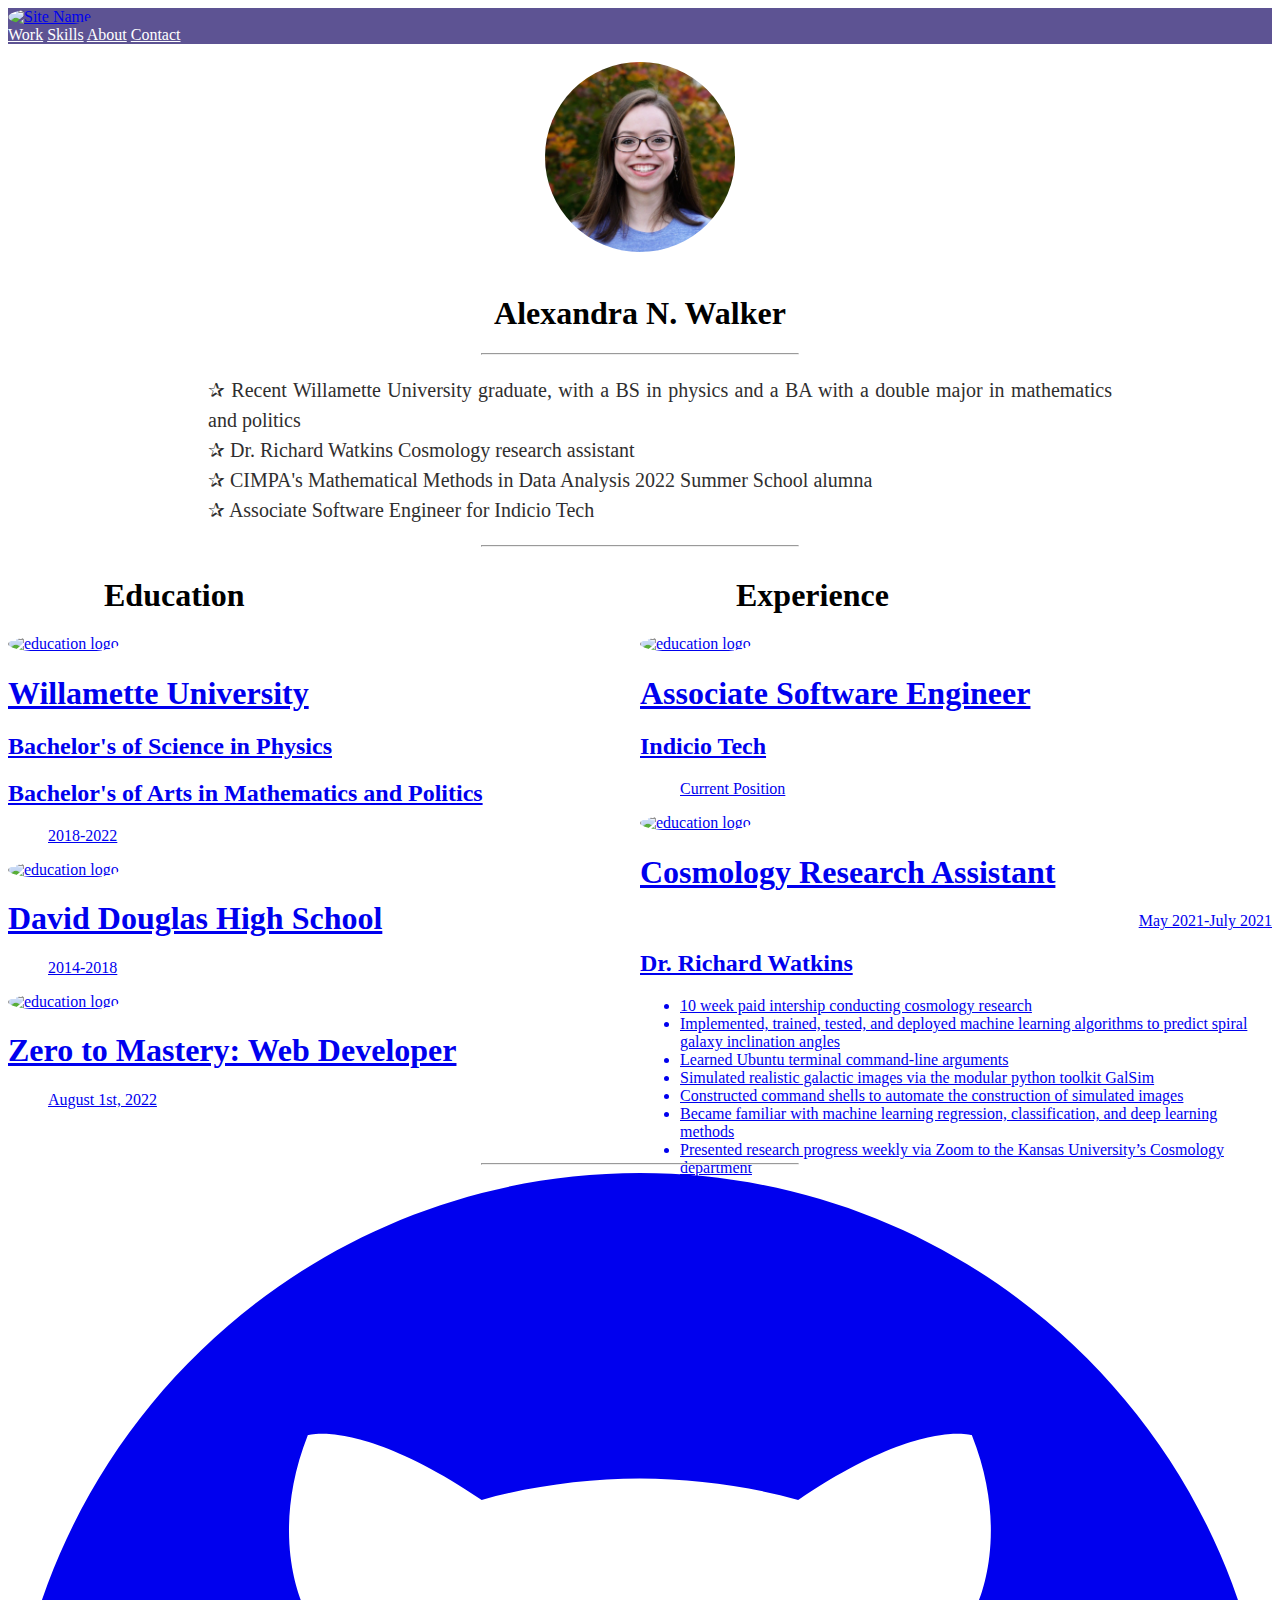
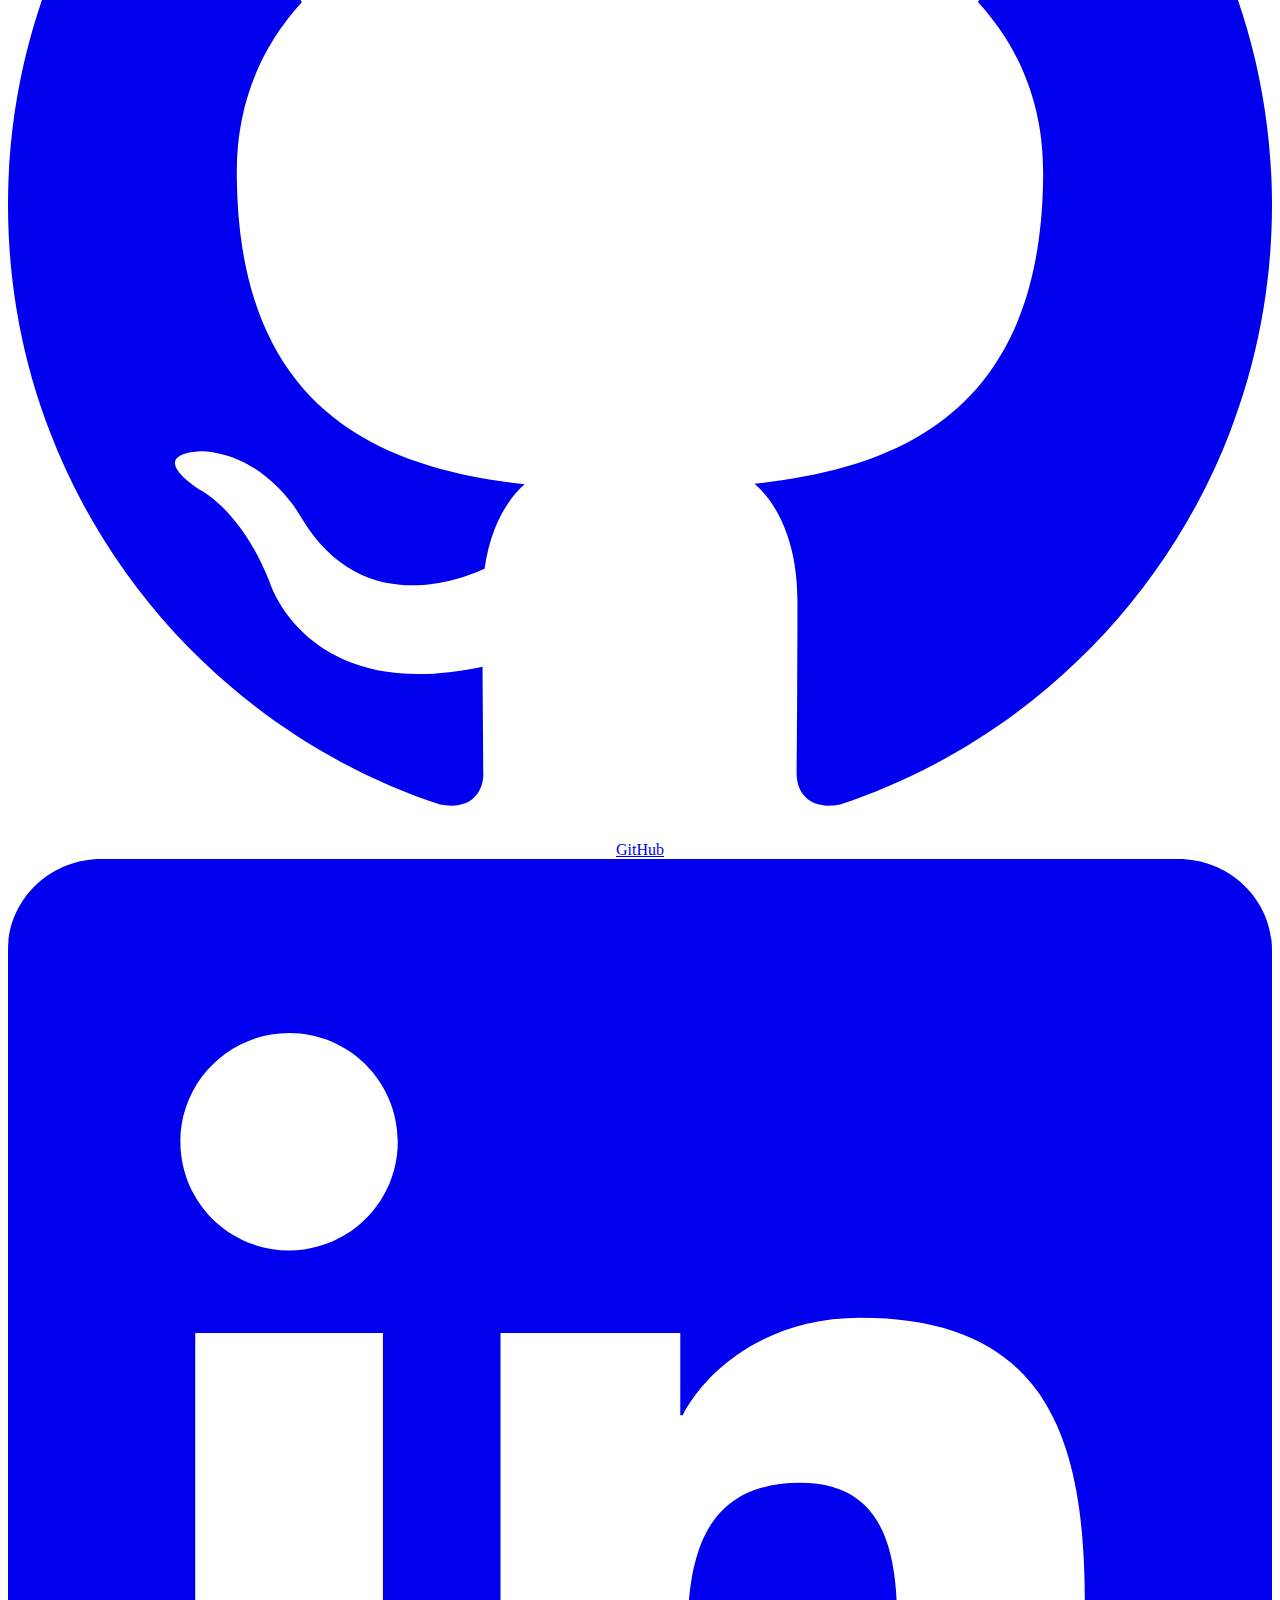
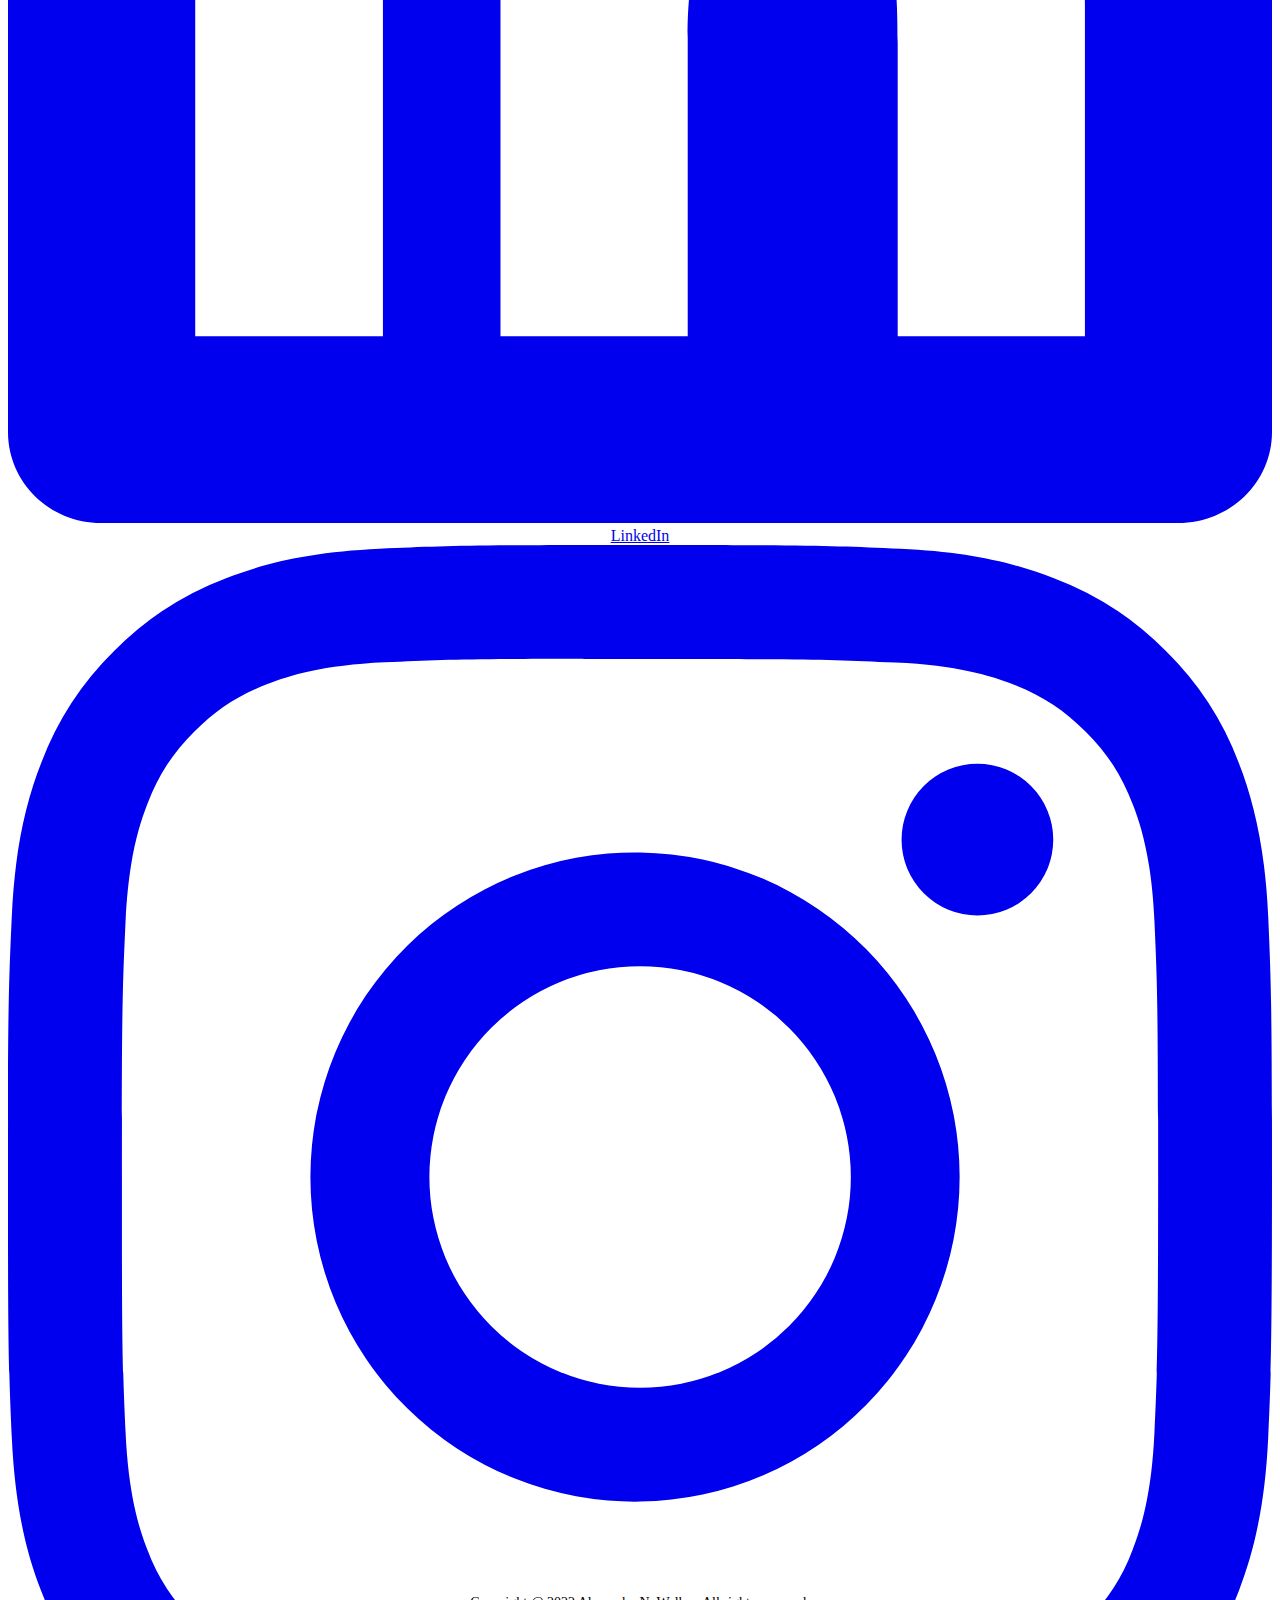
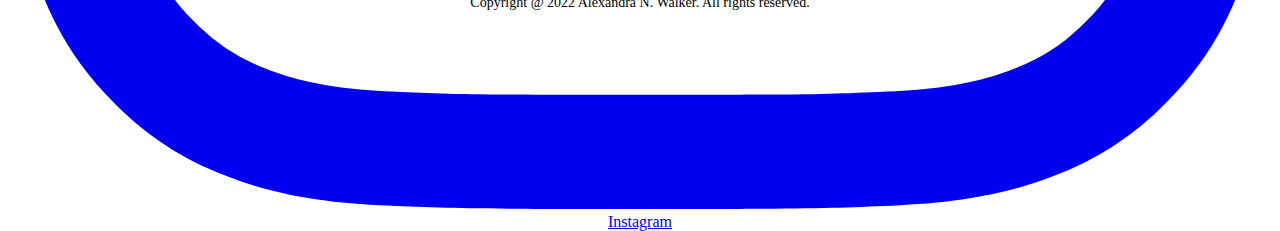
==== About.html @ acce7b4e "Add files via upload" ====
<!DOCTYPE html>
<html>
	<head>
		<meta charset="utf-8">
		<meta name="viewport" content="width=device-width,initial-scale=1,shrink-to-fit=no"><meta name="theme-color" content="#000000">
		<link rel="manifest" href="/manifest.json">
		<link rel="shortcut icon" href="https://toppng.com/uploads/preview/rebels-r2-d2-and-c-3po-render-star-wars-clone-wars-r2d2-c3po-115635023011iyy5zlnnj.png">
		<link rel="stylesheet" href="https://unpkg.com/tachyons/css/tachyons.min.css">
		<link rel="stylesheet" href="https://cdnjs.cloudflare.com/ajax/libs/animate.css/3.5.2/animate.min.css">
		<link rel="stylesheet" href="https://fonts.googleapis.com/css?family=Roboto:300,400,500">
		<title>Alexandra N. Walker</title>
		<link href="/static/css/main.a71cbd17.css" rel="stylesheet">
		<link rel="stylesheet" href="style.css">
	</head>

	<body>
		<noscript>
			You need to enable JavaScript to run this app.
		</noscript>


		<div id="root">
			<div class="App">

				<div class="NavElements">
					<nav class="db dt-l w-100 border-box pa3 ph5-l myNav" style="background: rgb(93,83,147);">
						<a href="index.html">
							<img src="https://toppng.com/uploads/preview/rebels-r2-d2-and-c-3po-render-star-wars-clone-wars-r2d2-c3po-115635023011iyy5zlnnj.png" class="dib w2 h2 br-100" alt="Site Name"></a>
						<div class="db dtc-l v-mid w-100 w-75-l tc tr-l">
							<!-- <a id="Name" class="link dim  f6 f5-l dib mr3 mr4-l" style="color: rgb(255,255,255);" text-align: "left";>
							Alexandra N. Walker</a> -->
							<a href="Work.html" id="Work" class="link dim  f6 f5-l dib mr3 mr4-l" style="color: rgb(255, 255, 255);" font-weight=700>Work</a>
							<a href="Skills.html" class="link dim  f6 f5-l dib mr3 mr4-l" href="/About" style="color: rgb(255, 255, 255);">Skills</a>
							<a href="About.html" class="link dim  f6 f5-l dib mr3 mr4-l" href="/About" style="color: rgb(255, 255, 255);">About</a>
							<a href="Contact.html" id="projects" class="link dim  f6 f5-l dib mr3 mr4-l" title="Projects" href="/project" style="color: rgb(255, 255, 255);">Contact</a>
						</div>
					</nav>
					<br>
						<center>
						<img src="Alex.jpeg" alt="Avatar" >
						<br>
						<br>
						<h1> Alexandra N. Walker </h1>
						</center>
						<hr style="width:25%"> 
						<div class="Spacing" padding-right=10em; padding-left=10em;>
							<ul name="Attributes">
								<p class="font_7" style="font-size:20px; line-height:1.5em; text-align:justify;">
									<span style="font-size:20px;">
										<span style="font-family:wfont_6d5296_ce74e801dfee4d1780e26828033a8931,wf_ce74e801dfee4d1780e268280,orig_sharp_grotesk_medium_20_regular;">
											<span style="letter-spacing:normal;">
												<span style="color:#2F2E2E;">
    												✰ Recent Willamette University graduate, with a BS in physics and a BA with a double major in mathematics and politics &nbsp; 
    												</svg> <br>
												</span>
												<span style="color:#2F2E2E;">
    												✰ Dr. Richard Watkins Cosmology research assistant
    												 &nbsp; 
    												</svg> <br>
												</span>
												<span style="color:#2F2E2E;">
    												✰ CIMPA's Mathematical Methods in Data Analysis 2022 Summer School alumna &nbsp; 
    												</svg> <br>
												</span>
												<span style="color:#2F2E2E;">
    												✰  Associate Software Engineer for Indicio Tech &nbsp; 
    												</svg> <br>
												</span>
											</span>
										</span>
									</span>
								</p>


							</ul>
						</div>
					</div>
				</div>
			</div>


						<!-- <h5> This summer I had the privilege of attending CIMPA's Mathematical Methods in Data Analysis, in Tirana, Albania. This summer school truly revolutionzed me in several areas, including, but not limited:
							<ul>
							<li> Algebraic statistics </li>
							<li> Algebraic geometry </li>
							<li> Inverse problems (related to scattering) </li>
							<li> MatLab </li>
							<li> Julia </li>
						and, upon my own volition,
							<li> HTML </li>
							<li> CSS </li> 
							</ul>
						</h5> -->



						<!-- EXPERIENCE AND EDUCATION DUAL COLUMNS
 -->
 						<hr style="width:25%"> 
 
 						<div class="row">
 							<div class="column">
 								<h1 style="position: relative; left: 3em;">Education</h1>
		 						<div class="eduBlip" style="width: 100%; height: 200px;">
		 							<main class="mw6 center ">
		 								<div class="animated flipInX" style="animation-delay: 0ms; pointer-events: all;">

		 									<article>
		 										<a class="link dt w-100 bb b--black-10 pb2 mt2 dim blue" href="#0">
		 											<div class="dtc w3">
		 												<img src="https://encrypted-tbn0.gstatic.com/images?q=tbn:ANd9GcQE2TzGNqgAWATirXEzQCz6IW-RXdpQ98sBZ2C95DfEUr0LUghOmA" class="db w-100" alt="education logo">
		 											</div>
		 											<div class="dtc v-top pl2">
		 												<h1 class="f6 f5-ns fw6 lh-title black mv0">Willamette University</h1> 
		 												<h2 class="f6 fw4 mt2 mb0 black-60">Bachelor's of Science in Physics</h2>
		 												<h2 class="f6 fw4 mt2 mb0 black-60">Bachelor's of Arts in Mathematics and Politics</h2>
		 												<dl class="mt2 f6"><dt class="clip"></dt>
		 													<dd class="ml0">2018-2022</dd> 
		 												</dl>
		 											</div>
		 										</a>
		 									</article>
		 								</div>
		 							</main>
		 							<main class="mw6 center ">
		 								<div class="animated flipInX" style="animation-delay: 0ms; pointer-events: all;">
		 									<article>
		 										<a class="link dt w-100 bb b--black-10 pb2 mt2 dim blue" href="#0">
		 											<div class="dtc w3">
		 												<img src="https://encrypted-tbn0.gstatic.com/images?q=tbn:ANd9GcQE2TzGNqgAWATirXEzQCz6IW-RXdpQ98sBZ2C95DfEUr0LUghOmA" class="db w-100" alt="education logo">
		 											</div>
		 											<div class="dtc v-top pl2">
		 												<h1 class="f6 f5-ns fw6 lh-title black mv0">David Douglas High School</h1>
		 												<dl class="mt2 f6"><dd class="ml0">2014-2018</dd></dl>
		 											</div>
		 										</a>
		 									</article>
		 								</div>
		 							</main>
		 							<main class="mw6 center ">
		 								<div class="animated flipInX" style="animation-delay: 0ms; pointer-events: all;">
		 									<article>
		 										<a class="link dt w-100 bb b--black-10 pb2 mt2 dim blue" href="#0">
		 											<div class="dtc w3">
		 												<img src="https://cdn1.iconfinder.com/data/icons/hawcons/32/698653-icon-137-document-certificate-128.png" class="db w-100" alt="education logo">
		 											</div>
		 											<div class="dtc v-top pl2">
		 												<h1 class="f6 f5-ns fw6 lh-title black mv0">Zero to Mastery: Web Developer</h1>
		 												<dl class="mt2 f6"><dd class="ml0">August 1st, 2022</dd></dl>
		 											</div>
		 										</a>
		 									</article>
		 								</div>
		 							</main>
		 							



		 					</div>
		 					</div>

		 					<!--  -->

		 					<div class="column" >
		 						<h1 style="position: relative; left: 3em;">Experience</h1>
		 						<div class="eduBlip" style="width: 100%; height: 200px;">
		 							<main class="mw6 center ">
		 								<div class="animated flipInX" style="animation-delay: 0ms; pointer-events: all;">
		 									<article>
		 										<a class="link dt w-100 bb b--black-10 pb2 mt2 dim blue" href="#0">
		 											<div class="dtc w3">
		 												<img src="https://encrypted-tbn0.gstatic.com/images?q=tbn:ANd9GcQE2TzGNqgAWATirXEzQCz6IW-RXdpQ98sBZ2C95DfEUr0LUghOmA" class="db w-100" alt="education logo">
		 											</div>
		 											<div class="dtc v-top pl2">
		 												<h1 class="f6 f5-ns fw6 lh-title black mv0">Associate Software Engineer</h1>
		 												<h2 class="f6 fw4 mt2 mb0 black-60">Indicio Tech</h2>
		 												<dl class="mt2 f6"><dd class="ml0">Current Position</dd></dl>
		 											</div>
		 										</a>
		 									</article>
		 								</div>
		 							</main>

		 							<main class="mw6 center ">
		 								<div class="animated flipInX" style="animation-delay: 0ms; pointer-events: all;">
		 									<article>
		 										<a class="link dt w-100 bb b--black-10 pb2 mt2 dim blue" href="#0">
		 											<div class="dtc w3">
		 												<img src="https://willamette.edu/offices/comm/images/for-download/everyday-user/compass/large/compass-full-color.jpg" class="db w-100" alt="education logo">
		 											</div>
		 											<div class="dtc v-top pl2">
		 												<h1 class="f6 f5-ns fw6 lh-title black mv0">Cosmology Research Assistant</h1><dl class="mt2 f6"><dt class="clip"></dt>
		 													<dd class="ml0" style="text-align: right;">May 2021-July 2021</dd>
		 												</dl>
		 												<h2 class="f6 fw4 mt2 mb0 black-60">Dr. Richard Watkins </h2>
		 												<ul class="f6 fw4 mt2 mb0 black-60">
		 													<li> 10 week paid intership conducting cosmology research </li>
		 													<li> Implemented, trained, tested, and deployed machine learning algorithms to predict spiral galaxy inclination angles  </li>
		 													<li> Learned Ubuntu terminal command-line arguments </li>
		 													<li> Simulated realistic galactic images via the modular python toolkit GalSim </li>
		 													<li> Constructed command shells to automate the construction of simulated images </li>
		 													<li> Became familiar with machine learning regression, classification, and deep learning methods </li>
		 													<li> Presented research progress weekly via Zoom to the Kansas University’s Cosmology department </li>
		 												</ul>
		 											
		 												
		 											</div>
		 										</a>
		 									</article>
		 								</div>
		 							</main>	
		 							<main class="mw6 center "></div></main></div>
		 					</div>
		 					</div>

		 				</div>

						<!-- <div id="comp-kl7ltgj3" class="_2Hij5 _3bcaz" data-testid="richTextElement">
								<p class="font_8" style="font-size:16px; line-height:1.5em;">
									<span style="font-size:16px;">
										<span style="font-family:wfont_c6730f_ed4129f1adf84d5bb2c251b02bf4cd9b,wf_ed4129f1adf84d5bb2c251b02,orig_lato_medium;">
											<span style="letter-spacing:normal;">
												<span style="font-weight:bold;"> 
													<article>
														<a class="link dt w-100 bb b--black-10 pb2 mt2 dim blue" href="#0">
															<div class="dtc w3" style="position:relative; left: 3em;"><img src="https://willamette.edu/offices/comm/images/for-download/everyday-user/compass/large/compass-full-color.jpg" class="db w-100" alt="education logo">
															</div>
															<div class="dtc v-top pl2" style="position:relative; left: 3em;">
															<span class="color_15">
																<span style="font-size:32px;">
																<span style="font-family:wfont_0caa56_53db30e0f8c547289c8b5991e2d69863,wf_53db30e0f8c547289c8b5991e,orig_sharp_grotesk_smbold_15_regular;">
																	<span style="font-weight:700;">Experience</span>
																</span>
																<h1 class="f6 f5-ns fw6 lh-title black mv0">Cosmology Research Assistant</h1>
																<h2 class="f6 fw4 mt2 mb0 black-60">Bachelor's of Science in Physics</h2>
																<h2 class="f6 fw4 mt2 mb0 black-60">Bachelor's of Arts in Mathematics and Politics</h2>
																<dl class="mt2 f6">
																	<dd class="ml0">2018-2022</dd>
																</dl>
															</div>

														</a>
													</article>
												</span>
											</span>
										</span>
									</span>
								</div> -->



						<div class="row">
						  <div class="column">
						  	
								

						  	

						  </div>
						  <!-- <div class="column">
						  	<div id="comp-kl7ltgj3" class="_2Hij5 _3bcaz" data-testid="richTextElement">
							<p class="font_8" style="font-size:16px; line-height:1.5em;">
								<span style="font-size:16px;"><span style="font-family:wfont_c6730f_ed4129f1adf84d5bb2c251b02bf4cd9b,wf_ed4129f1adf84d5bb2c251b02,orig_lato_medium;">
									<span style="letter-spacing:normal;">
										<span style="font-weight:bold;"> 
											<article>
												<a class="link dt w-100 bb b--black-10 pb2 mt2 dim blue" href="#0">
													<div class="dtc w3" style="position:relative; left: 3em;"><img src="https://encrypted-tbn0.gstatic.com/images?q=tbn:ANd9GcQE2TzGNqgAWATirXEzQCz6IW-RXdpQ98sBZ2C95DfEUr0LUghOmA" class="db w-100" alt="education logo">
												</div>
												<div class="dtc v-top pl2" style="position:relative; left: 3em;">
													<span class="color_15">
														<span style="font-size:32px;">
															<span style="font-family:wfont_0caa56_53db30e0f8c547289c8b5991e2d69863,wf_53db30e0f8c547289c8b5991e,orig_sharp_grotesk_smbold_15_regular;">
																<span style="font-weight:700;">Education</span>
															</span>
													<h1 class="f6 f5-ns fw6 lh-title black mv0">Willamette University</h1>
													<h2 class="f6 fw4 mt2 mb0 black-60">Bachelor's of Science in Physics</h2>
													<h2 class="f6 fw4 mt2 mb0 black-60">Bachelor's of Arts in Mathematics and Politics</h2>
													<dl class="mt2 f6">
														<dd class="ml0">2018-2022</dd>
													</dl>
												</div>

											</a>
										</article>
										</span>
									</span>
								</span>
							</span>
								</div>

						  </div>
						</div> -->

						

						<!-- 
								
											</a>
										</article>
										</span>
									</span>
								</span>
							</span>
						</p>

					</div> -->


						<!-- <div>

							<div class="eduBlip" style="width: 100%; height: 200px; position:relative; left:20em; right:2em">
								<main class="mw6 center ">
									<div class="animated flipInX" style="animation-delay: 0ms; pointer-events: all;">
										
									</div>
								</main>
								<main class="mw6 center ">
									<div class="animated flipInX" style="animation-delay: 0ms; pointer-events: all;">
										<article>
											<a class="link dt w-100 bb b--black-10 pb2 mt2 dim blue" href="#0">
												<div class="dtc w3" style="position:relative; left: -3em;">
													<img src="https://encrypted-tbn0.gstatic.com/images?q=tbn:ANd9GcQE2TzGNqgAWATirXEzQCz6IW-RXdpQ98sBZ2C95DfEUr0LUghOmA" class="db w-100" alt="education logo">
												</div>
												<div class="dtc v-top pl2" style="position:relative; left: em;">
													<h1 class="f6 f5-ns fw6 lh-title black mv0">David Douglas High School</h1>
													<h2 class="f6 fw4 mt2 mb0 black-60">Electro-Mechanical Engineering Technology</h2>
													<dl class="mt2 f6">
														<dt class="clip">Price</dt> 
														<dd class="ml0">2014-2018</dd>
													</dl>
												</div>
											</a>
										</article>
									</div>
								</main>
								
							</div>
							<center>
							<hr class="vertical" style="width:25%; position:relative; top:10em;">
							</center>
						</div> -->




						<!-- <p class="font_7" style="font-size:32px; line-height:1.5em;">
							<span class="color_15">
								<span style="font-size:32px;">
									<span style="font-family:wfont_0caa56_53db30e0f8c547289c8b5991e2d69863,wf_53db30e0f8c547289c8b5991e,orig_sharp_grotesk_smbold_15_regular;">
										<span style="font-weight:700;">Interested? Connect with me!</span>
									</span>
								</span>
							</span>
						</p> -->

						


<center>
						<footer class="pv2 ph3 tc " style="position:relative; top:20em;">
							<hr style="width:25%"> 
							<a class="link near-black hover-silver dib mh3 tc" href="https://github.com/anwalker293" target="_blank" rel="noopener noreferrer" title="GitHub">
								<svg class="dib h2 w2" fill="currentColor" xmlns="http://www.w3.org/2000/svg" viewBox="0 0 16 16" fill-rule="evenodd" clip-rule="evenodd" stroke-linejoin="round" stroke-miterlimit="1.414">
									<path d="M8 0C3.58 0 0 3.582 0 8c0 3.535 2.292 6.533 5.47 7.59.4.075.547-.172.547-.385 0-.19-.007-.693-.01-1.36-2.226.483-2.695-1.073-2.695-1.073-.364-.924-.89-1.17-.89-1.17-.725-.496.056-.486.056-.486.803.056 1.225.824 1.225.824.714 1.223 1.873.87 2.33.665.072-.517.278-.87.507-1.07-1.777-.2-3.644-.888-3.644-3.953 0-.873.31-1.587.823-2.147-.083-.202-.358-1.015.077-2.117 0 0 .672-.215 2.2.82.638-.178 1.323-.266 2.003-.27.68.004 1.364.092 2.003.27 1.527-1.035 2.198-.82 2.198-.82.437 1.102.163 1.915.08 2.117.513.56.823 1.274.823 2.147 0 3.073-1.87 3.75-3.653 3.947.287.246.543.735.543 1.48 0 1.07-.01 1.933-.01 2.195 0 .215.144.463.55.385C13.71 14.53 16 11.534 16 8c0-4.418-3.582-8-8-8">
									</path>
								</svg>
								<span class="f6 db">GitHub</span>
							</a>
							<a class="link hover-silver near-black dib mh3 tc" href="https://www.linkedin.com/in/alexandra-n-walker/" target="_blank" rel="noopener noreferrer" title="LinkedIn">
								<svg class="dib h2 w2" fill="currentColor" xmlns="http://www.w3.org/2000/svg" viewBox="0 0 16 16" fill-rule="evenodd" clip-rule="evenodd" stroke-linejoin="round" stroke-miterlimit="1.414">
									<path d="M13.632 13.635h-2.37V9.922c0-.886-.018-2.025-1.234-2.025-1.235 0-1.424.964-1.424 1.96v3.778h-2.37V6H8.51V7.04h.03c.318-.6 1.092-1.233 2.247-1.233 2.4 0 2.845 1.58 2.845 3.637v4.188zM3.558 4.955c-.762 0-1.376-.617-1.376-1.377 0-.758.614-1.375 1.376-1.375.76 0 1.376.617 1.376 1.375 0 .76-.617 1.377-1.376 1.377zm1.188 8.68H2.37V6h2.376v7.635zM14.816 0H1.18C.528 0 0 .516 0 1.153v13.694C0 15.484.528 16 1.18 16h13.635c.652 0 1.185-.516 1.185-1.153V1.153C16 .516 15.467 0 14.815 0z" fill-rule="nonzero">
									</path>
								</svg>
								<span class="f6 db">LinkedIn</span>
							</a>
							<a class="link hover-silver near-black dib mh3 tc" href="https://www.instagram.com/alexwalkerflute/" rel="noopener noreferrer" target="_blank" title="">
								<svg class="dib h2 w2" fill="currentColor" xmlns="https://upload.wikimedia.org/wikipedia/commons/thumb/6/65/Black_Instagram_icon.svg/1200px-Black_Instagram_icon.svg" viewBox="0 0 16 16" fill-rule="evenodd" clip-rule="evenodd" stroke-linejoin="round" stroke-miterlimit="1.414">
									<svg xmlns="http://www.w3.org/2000/svg" width="16" height="16" fill="currentColor" class="bi bi-instagram" viewBox="0 0 16 16">
  										<path d="M8 0C5.829 0 5.556.01 4.703.048 3.85.088 3.269.222 2.76.42a3.917 3.917 0 0 0-1.417.923A3.927 3.927 0 0 0 .42 2.76C.222 3.268.087 3.85.048 4.7.01 5.555 0 5.827 0 8.001c0 2.172.01 2.444.048 3.297.04.852.174 1.433.372 1.942.205.526.478.972.923 1.417.444.445.89.719 1.416.923.51.198 1.09.333 1.942.372C5.555 15.99 5.827 16 8 16s2.444-.01 3.298-.048c.851-.04 1.434-.174 1.943-.372a3.916 3.916 0 0 0 1.416-.923c.445-.445.718-.891.923-1.417.197-.509.332-1.09.372-1.942C15.99 10.445 16 10.173 16 8s-.01-2.445-.048-3.299c-.04-.851-.175-1.433-.372-1.941a3.926 3.926 0 0 0-.923-1.417A3.911 3.911 0 0 0 13.24.42c-.51-.198-1.092-.333-1.943-.372C10.443.01 10.172 0 7.998 0h.003zm-.717 1.442h.718c2.136 0 2.389.007 3.232.046.78.035 1.204.166 1.486.275.373.145.64.319.92.599.28.28.453.546.598.92.11.281.24.705.275 1.485.039.843.047 1.096.047 3.231s-.008 2.389-.047 3.232c-.035.78-.166 1.203-.275 1.485a2.47 2.47 0 0 1-.599.919c-.28.28-.546.453-.92.598-.28.11-.704.24-1.485.276-.843.038-1.096.047-3.232.047s-2.39-.009-3.233-.047c-.78-.036-1.203-.166-1.485-.276a2.478 2.478 0 0 1-.92-.598 2.48 2.48 0 0 1-.6-.92c-.109-.281-.24-.705-.275-1.485-.038-.843-.046-1.096-.046-3.233 0-2.136.008-2.388.046-3.231.036-.78.166-1.204.276-1.486.145-.373.319-.64.599-.92.28-.28.546-.453.92-.598.282-.11.705-.24 1.485-.276.738-.034 1.024-.044 2.515-.045v.002zm4.988 1.328a.96.96 0 1 0 0 1.92.96.96 0 0 0 0-1.92zm-4.27 1.122a4.109 4.109 0 1 0 0 8.217 4.109 4.109 0 0 0 0-8.217zm0 1.441a2.667 2.667 0 1 1 0 5.334 2.667 2.667 0 0 1 0-5.334z"/ fill-rule="nonzero">
									</svg>
								</svg>

								
								<span class="f6 db">Instagram</span>
							</a>
							</footer>

					</article>
				</div>
			</div>
		</div>
	</div>

	<script src="https://unpkg.com/@material-ui/core/umd/material-ui.production.min.js" crossorigin="anonymous"></script>
</body>
<p class="font_8" style="font-size:14px; line-height:normal; text-align:center; padding-top: 5em;">
	<span style="font-family:wfont_54878b_5ceb846197c343a8b24bd1c843f562b1,wf_5ceb846197c343a8b24bd1c84,orig_acumin_pro;">
		<span style="letter-spacing:normal;">
			<span style="font-size:14px;">
				<span class="color_15">Copyright @ 2022 Alexandra N. Walker. All rights reserved.
				</span>
			</span>
		</span>
	</span>
</p>
</path></center>
</html>
---- style.css ----
div.Attributes {
  padding-right: 10em;
  padding-left: 10em;
}

/*h2 {
	font-style: italic;
	font-size: 80%;
}*/

a.Work  {
	font-weight: 700;
	word-spacing: 1000px;
}

div.Name {
	color:  white;
}

img {
  border-radius: 50%;
  width: 15%;
  margin-left: auto;
  margin-right: auto;
}

article.name {
	color: white;
}

img.IG {
	width: 15px;
}

div.Spacing {
	padding-left: 10em;
	padding-right: 10em;
}

div.Skills {
	padding-left: 10em;
	padding-right: 10em;
}

a.f4 db black link hover-blue pv1 ph2 {
	color: white;
}

div.pa1 w-100{
	color: white;
}

h2.Top5 {
	color: white;
	font-style: italic;
}

hr.Top5 {

	background-color: #FFFFFF;

}

hr.vertical {
	transform:  rotate(90deg);
}

.here:after {
    content:"";
    position: absolute;
    z-index: -1;
    top: 0;
    bottom: 0;
    left: 50%;
    transform: translate(-50%);
}

/*div {
    margin: 10px auto;
    width: 60%;
    height: 100px;
    border: 1px solid #333;
    position:relative;
    text-align:center
}*/
/*
.border-right {
    border-right: 1px solid black;
}*/

.column {
  float: left;
  width: 50%;
  align-items: left;
}

/* Clear floats after the columns */
.row:after {
  content: "";
  display: table;
  clear: both;
}
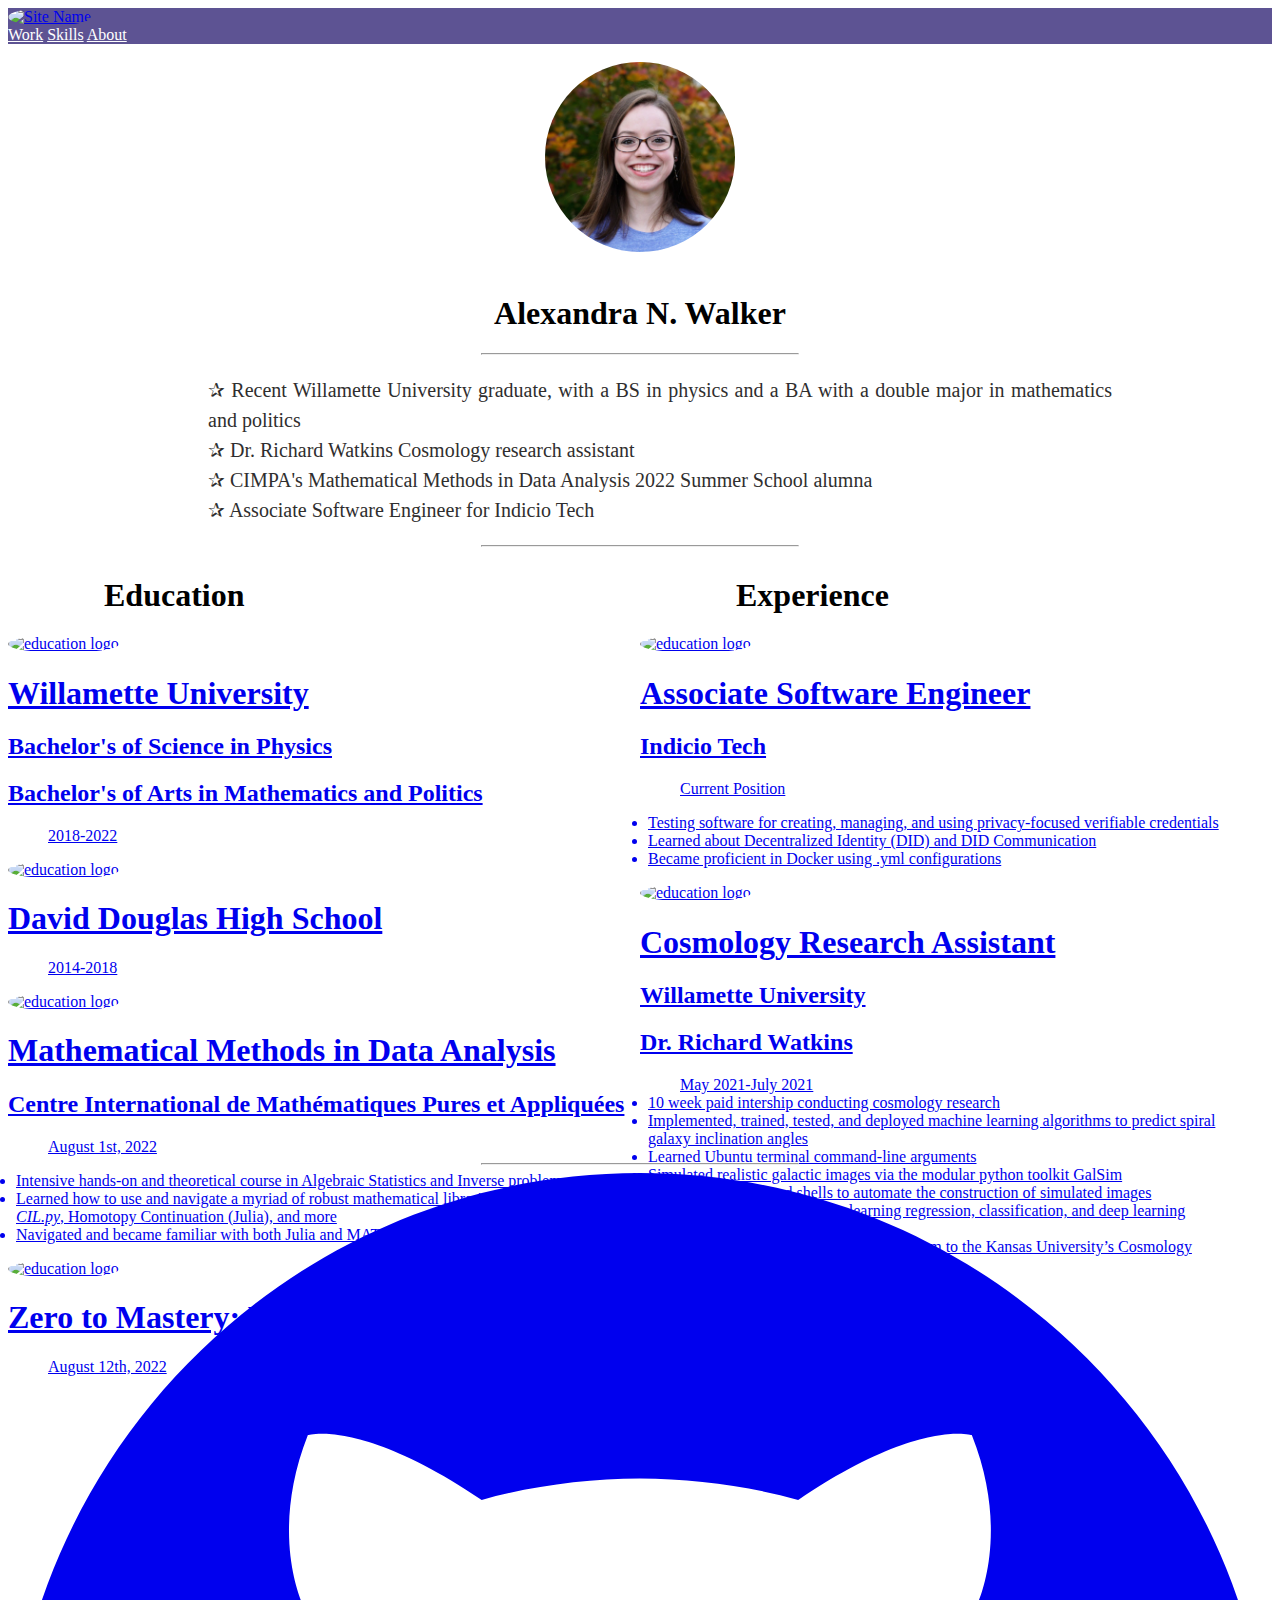
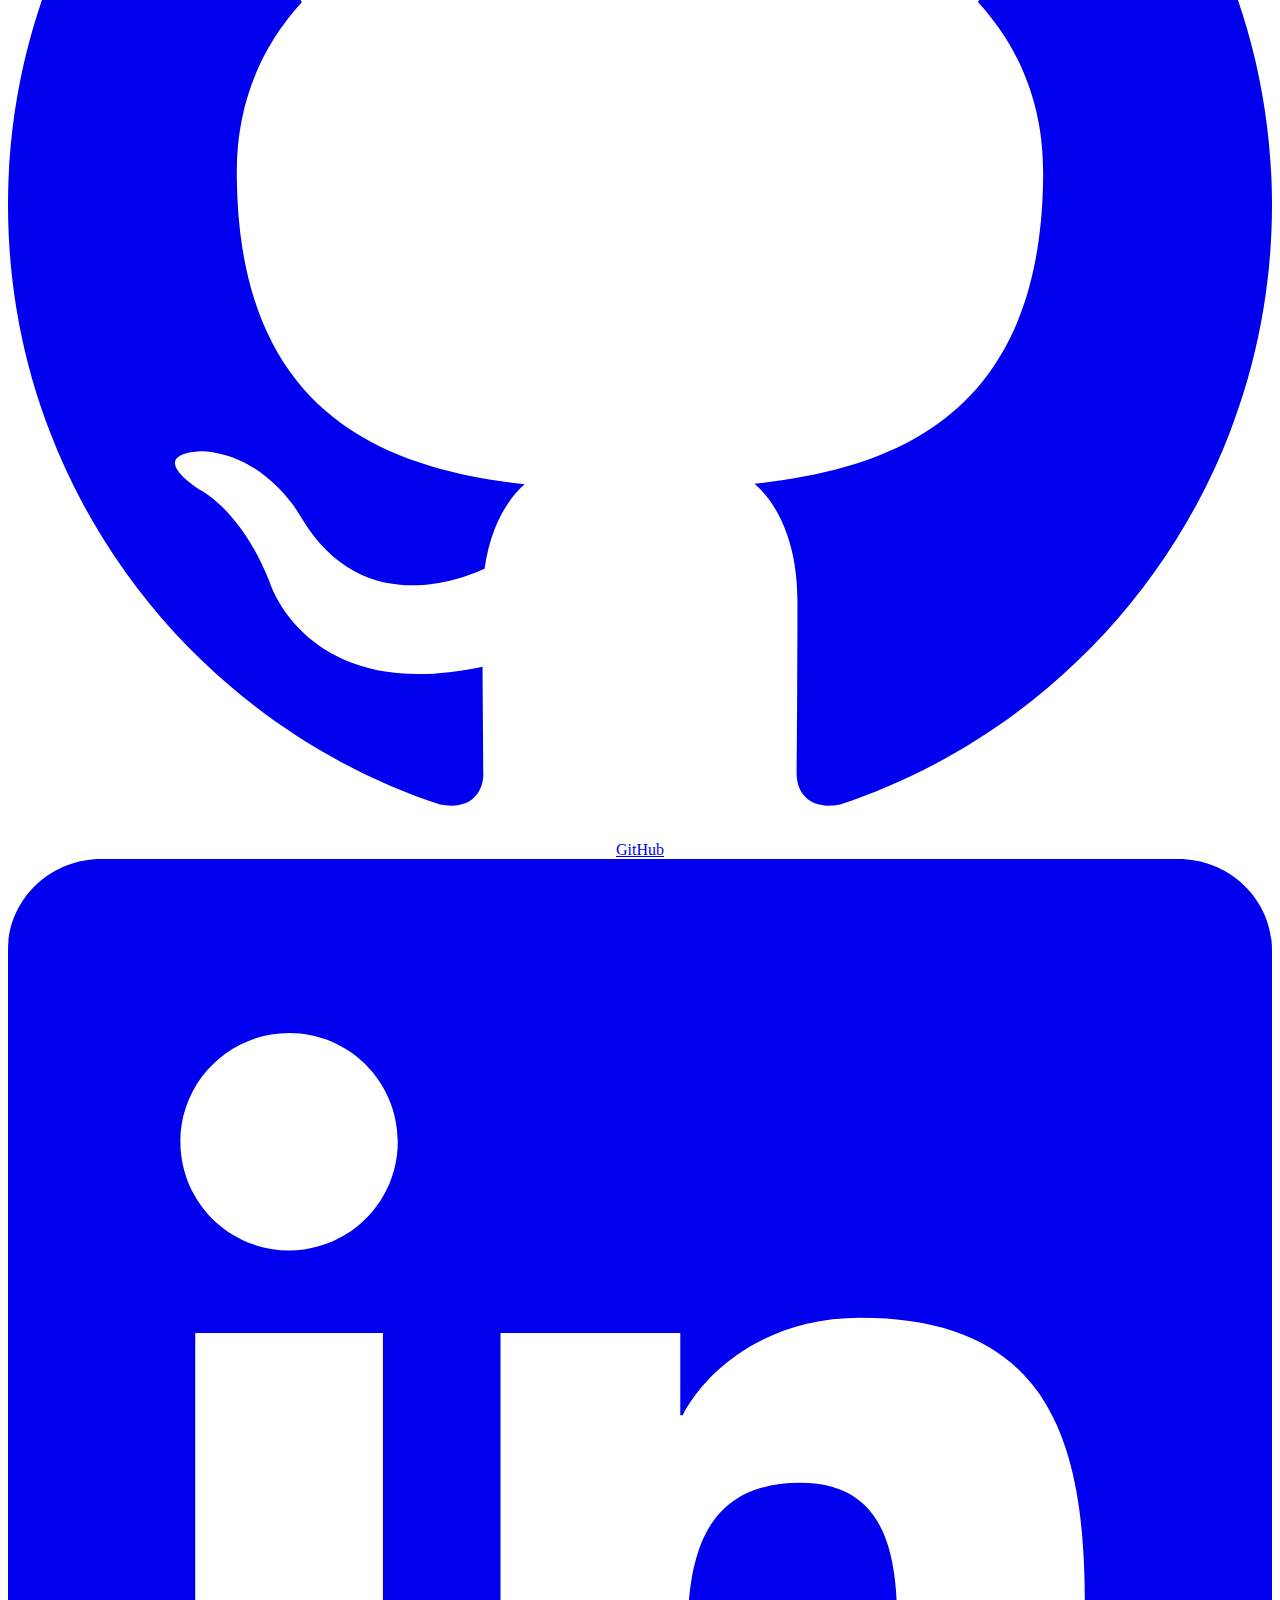
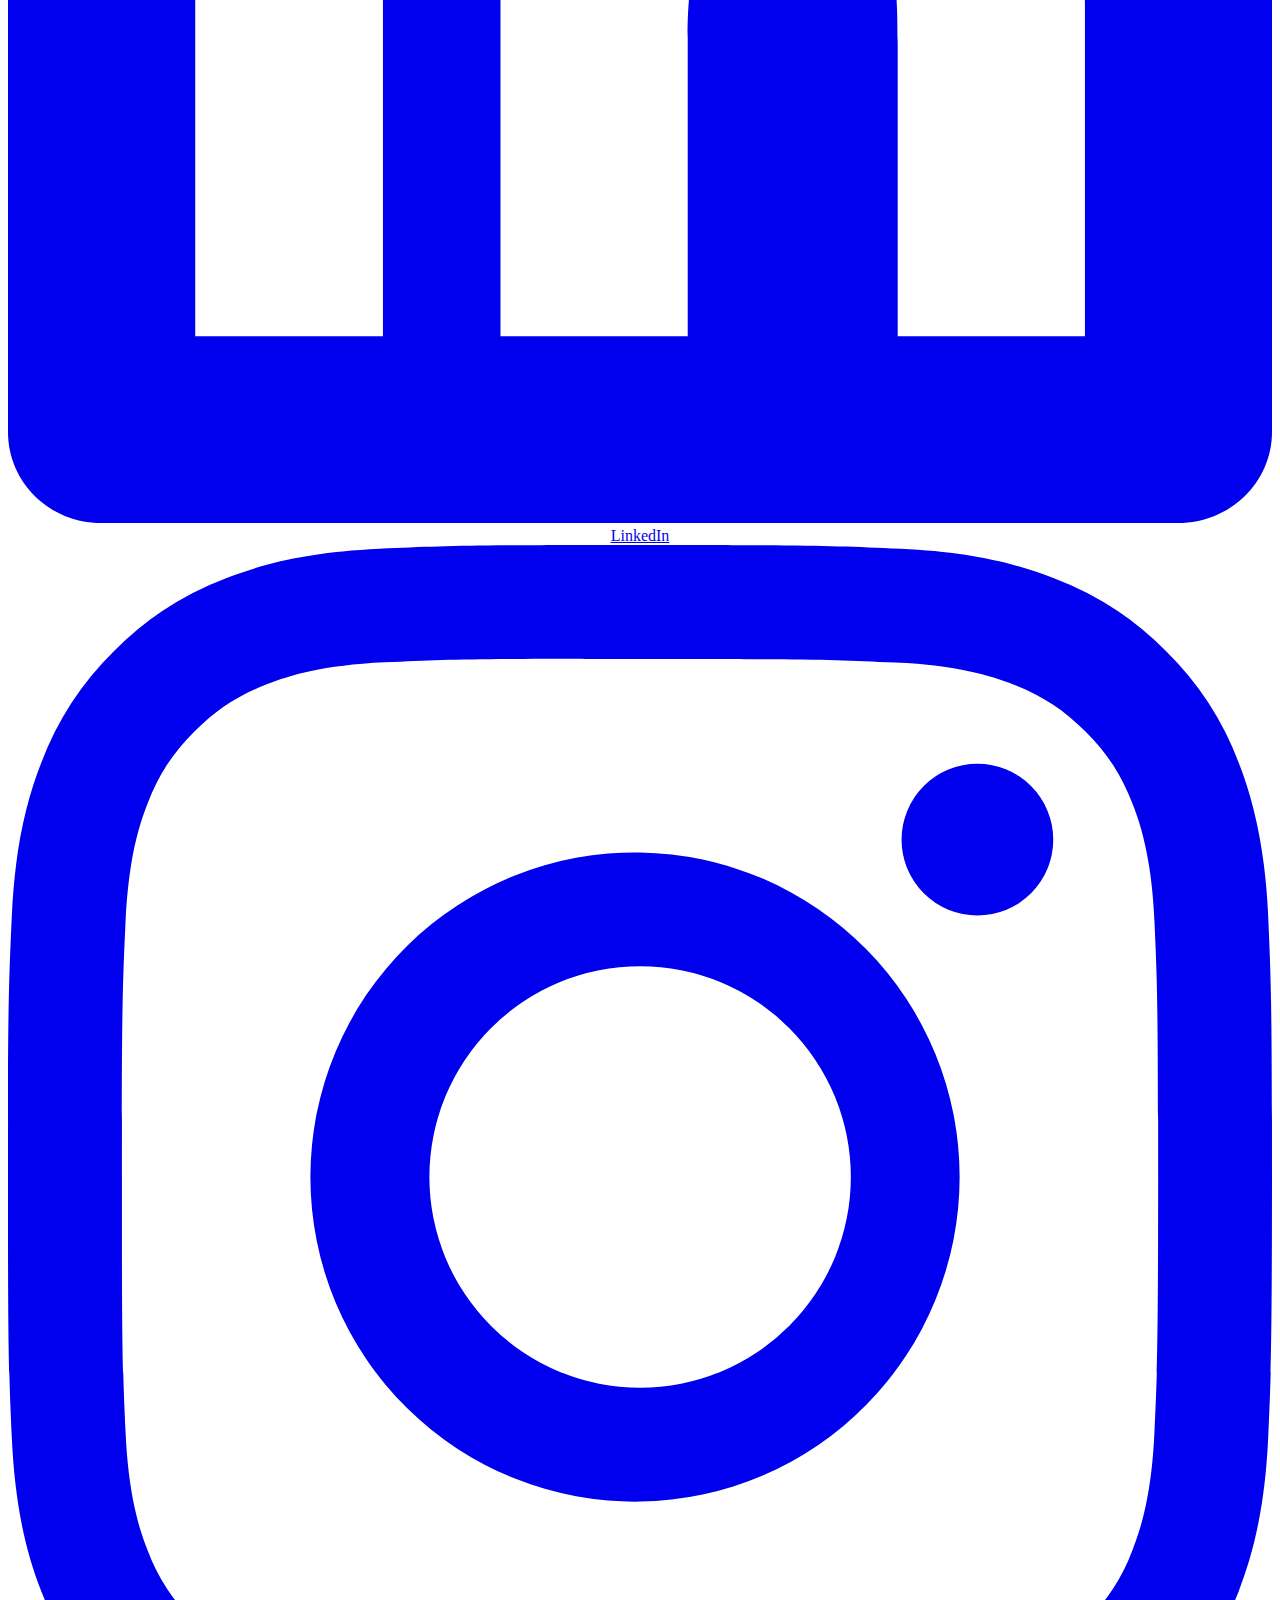
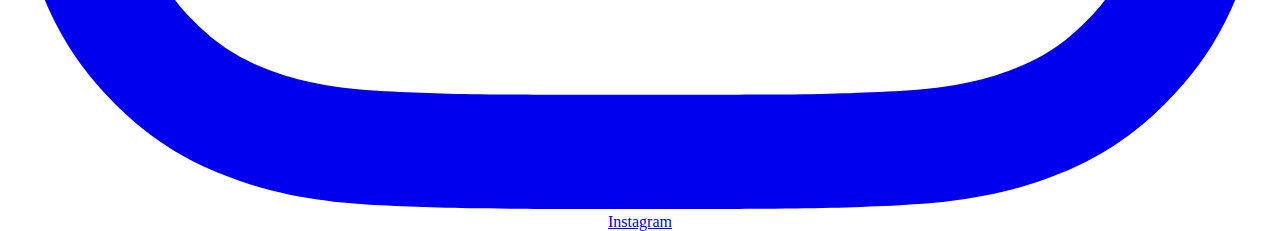
==== commit 106febe5: "Partially done" ====
--- a/About.html
+++ b/About.html
@@ -32,7 +32,6 @@
 							<a href="Work.html" id="Work" class="link dim  f6 f5-l dib mr3 mr4-l" style="color: rgb(255, 255, 255);" font-weight=700>Work</a>
 							<a href="Skills.html" class="link dim  f6 f5-l dib mr3 mr4-l" href="/About" style="color: rgb(255, 255, 255);">Skills</a>
 							<a href="About.html" class="link dim  f6 f5-l dib mr3 mr4-l" href="/About" style="color: rgb(255, 255, 255);">About</a>
-							<a href="Contact.html" id="projects" class="link dim  f6 f5-l dib mr3 mr4-l" title="Projects" href="/project" style="color: rgb(255, 255, 255);">Contact</a>
 						</div>
 					</nav>
 					<br>
@@ -62,6 +61,7 @@
     												✰ CIMPA's Mathematical Methods in Data Analysis 2022 Summer School alumna &nbsp; 
     												</svg> <br>
 												</span>
+
 												<span style="color:#2F2E2E;">
     												✰  Associate Software Engineer for Indicio Tech &nbsp; 
     												</svg> <br>
@@ -145,17 +145,35 @@
 		 												<img src="https://cdn1.iconfinder.com/data/icons/hawcons/32/698653-icon-137-document-certificate-128.png" class="db w-100" alt="education logo">
 		 											</div>
 		 											<div class="dtc v-top pl2">
+		 												<h1 class="f6 f5-ns fw6 lh-title black mv0">Mathematical Methods in Data Analysis</h1>
+		 												<h2 class="f6 fw4 mt2 mb0 black-60">Centre International de Mathématiques Pures et Appliquées </h2>
+		 												<dl class="mt2 f6"><dd class="ml0">August 1st, 2022</dd></dl>
+		 												<ul class="f6 fw4 mt2 mb0 black-60"  style="position:relative; left: -2em;">
+		 													<li> Intensive hands-on and theoretical course in Algebraic Statistics and Inverse problems </li>
+		 													<li> Learned how to use and navigate a myriad of robust mathematical libraries: <i>CUQI.py</i>, <i>CIL.py</i>, Homotopy Continuation (Julia), and more </li>
+		 													<li> Navigated and became familiar with both Julia and MATLAB </li>
+		 												</ul>
+		 											</div>
+		 										</a>
+		 									</article>
+		 								</div>
+		 							</main>
+		 							<main class="mw6 center">
+		 								<div class="animated flipInX" style="animation-delay: 0ms; pointer-events: all;">
+		 									<article>
+		 										<a class="link dt w-100 bb b--black-10 pb2 mt2 dim blue" href="#0">
+		 											<div class="dtc w3">
+		 												<img src="https://cdn1.iconfinder.com/data/icons/hawcons/32/698653-icon-137-document-certificate-128.png" class="db w-100" alt="education logo">
+		 											</div>
+		 											<div class="dtc v-top pl2">
 		 												<h1 class="f6 f5-ns fw6 lh-title black mv0">Zero to Mastery: Web Developer</h1>
-		 												<dl class="mt2 f6"><dd class="ml0">August 1st, 2022</dd></dl>
+		 												<dl class="mt2 f6"><dd class="ml0">August 12th, 2022</dd></dl>
 		 											</div>
 		 										</a>
 		 									</article>
 		 								</div>
 		 							</main>
 		 							
-
-
-
 		 					</div>
 		 					</div>
 
@@ -169,12 +187,17 @@
 		 									<article>
 		 										<a class="link dt w-100 bb b--black-10 pb2 mt2 dim blue" href="#0">
 		 											<div class="dtc w3">
-		 												<img src="https://encrypted-tbn0.gstatic.com/images?q=tbn:ANd9GcQE2TzGNqgAWATirXEzQCz6IW-RXdpQ98sBZ2C95DfEUr0LUghOmA" class="db w-100" alt="education logo">
+		 												<img src="https://indicio.tech/wp-content/uploads/2022/03/IND-PFA-LOGO-PNG-CMYK-Type-2-Light.png" class="db w-100" alt="education logo">
 		 											</div>
 		 											<div class="dtc v-top pl2">
-		 												<h1 class="f6 f5-ns fw6 lh-title black mv0">Associate Software Engineer</h1>
+		 												<h1 class="f6 f5-ns fw6 lh-title black mv0" style="left-align: -4em;">Associate Software Engineer</h1>
 		 												<h2 class="f6 fw4 mt2 mb0 black-60">Indicio Tech</h2>
 		 												<dl class="mt2 f6"><dd class="ml0">Current Position</dd></dl>
+		 												<ul class="f6 fw4 mt2 mb0 black-60"  style="position:relative; left: -2em;">
+		 													<li> Testing software for creating, managing, and using privacy-focused verifiable credentials </li>
+		 													<li> Learned about Decentralized Identity (DID) and DID Communication </li>
+		 													<li> Became proficient in Docker using .yml configurations </li>
+		 												</ul>
 		 											</div>
 		 										</a>
 		 									</article>
@@ -188,12 +211,19 @@
 		 											<div class="dtc w3">
 		 												<img src="https://willamette.edu/offices/comm/images/for-download/everyday-user/compass/large/compass-full-color.jpg" class="db w-100" alt="education logo">
 		 											</div>
-		 											<div class="dtc v-top pl2">
+		 											<!-- 
+		 												<h1 class="f6 f5-ns fw6 lh-title black mv0" style="left-align: -4em;">Associate Software Engineer</h1>
+		 												<h2 class="f6 fw4 mt2 mb0 black-60">Indicio Tech</h2>
+		 												Current Position</dd></dl>
+		 											</div> -->
+													<div class="dtc v-top pl2">
 		 												<h1 class="f6 f5-ns fw6 lh-title black mv0">Cosmology Research Assistant</h1><dl class="mt2 f6"><dt class="clip"></dt>
-		 													<dd class="ml0" style="text-align: right;">May 2021-July 2021</dd>
+		 												<h2 class="f6 fw4 mt2 mb0 black-60">Willamette University </h2>
+		 												<h2 class="f6 fw4 mt2 mb0 black-60">Dr. Richard Watkins </h2>
+		 													<dl class="mt2 f6"><dd class="ml0">May 2021-July 2021</dd>
 		 												</dl>
-		 												<h2 class="f6 fw4 mt2 mb0 black-60">Dr. Richard Watkins </h2>
-		 												<ul class="f6 fw4 mt2 mb0 black-60">
+		 												
+		 												<ul class="f6 fw4 mt2 mb0 black-60"  style="position:relative; left: -2em;">
 		 													<li> 10 week paid intership conducting cosmology research </li>
 		 													<li> Implemented, trained, tested, and deployed machine learning algorithms to predict spiral galaxy inclination angles  </li>
 		 													<li> Learned Ubuntu terminal command-line arguments </li>
@@ -394,7 +424,7 @@
 
 	<script src="https://unpkg.com/@material-ui/core/umd/material-ui.production.min.js" crossorigin="anonymous"></script>
 </body>
-<p class="font_8" style="font-size:14px; line-height:normal; text-align:center; padding-top: 5em;">
+<p class="font_8" style="font-size:14px; line-height:normal; text-align:center; padding-top: 15em;">
 	<span style="font-family:wfont_54878b_5ceb846197c343a8b24bd1c843f562b1,wf_5ceb846197c343a8b24bd1c84,orig_acumin_pro;">
 		<span style="letter-spacing:normal;">
 			<span style="font-size:14px;">
--- a/style.css
+++ b/style.css
@@ -99,4 +99,15 @@
   content: "";
   display: table;
   clear: both;
+}
+
+const word = new Word(element, options);
+
+options: {
+  shapesOnTop: false, // shapes on top or beneath the letters
+  totalShapes: 10, // number shapes per letter
+  shapeTypes: ['circle', 'rect', 'polygon'], // type of shapes
+  shapeColors: ['#e07272', '#0805b5', '#49c6ff', '#8bc34a', '#1e1e21'], // pick randomly from these colors
+  shapeFill: true, // if set to false, there's no fill and the stroke gets applied instead
+  shapeStrokeWidth: 1 // the stroke width
 }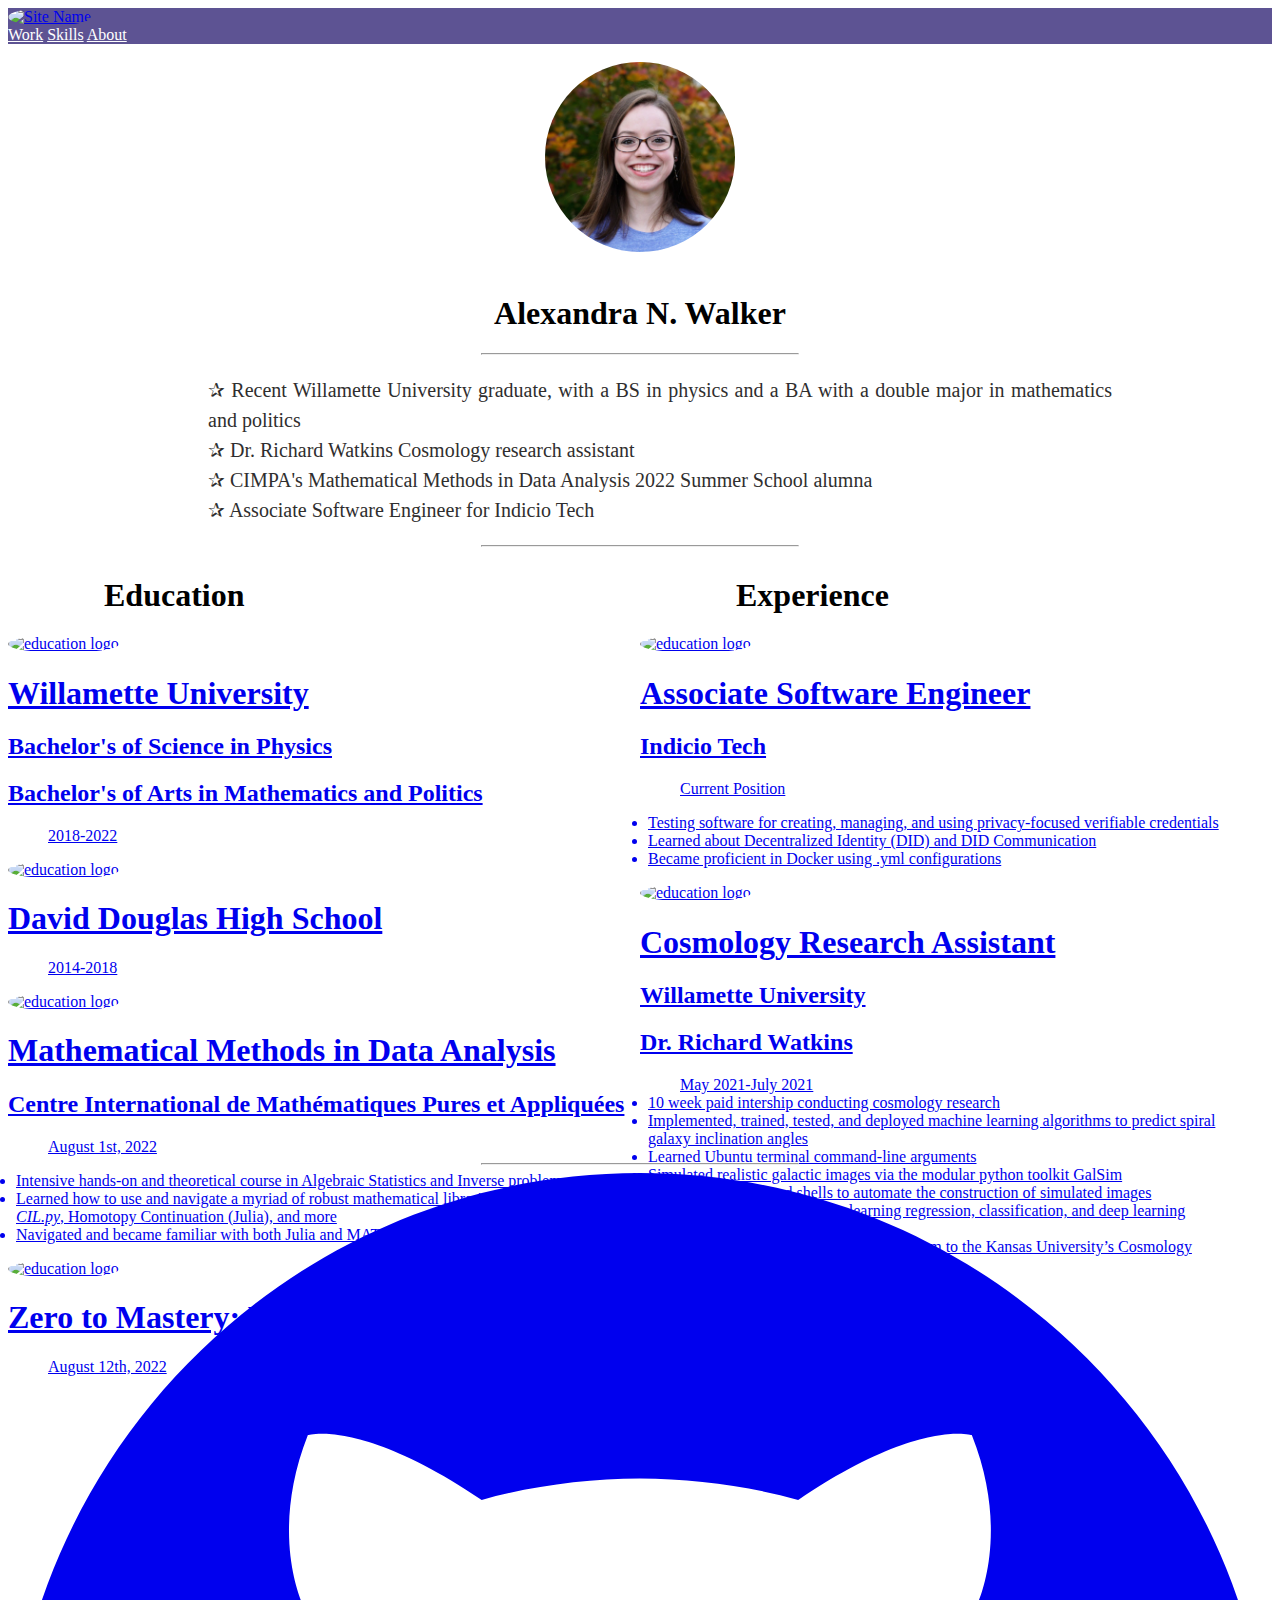
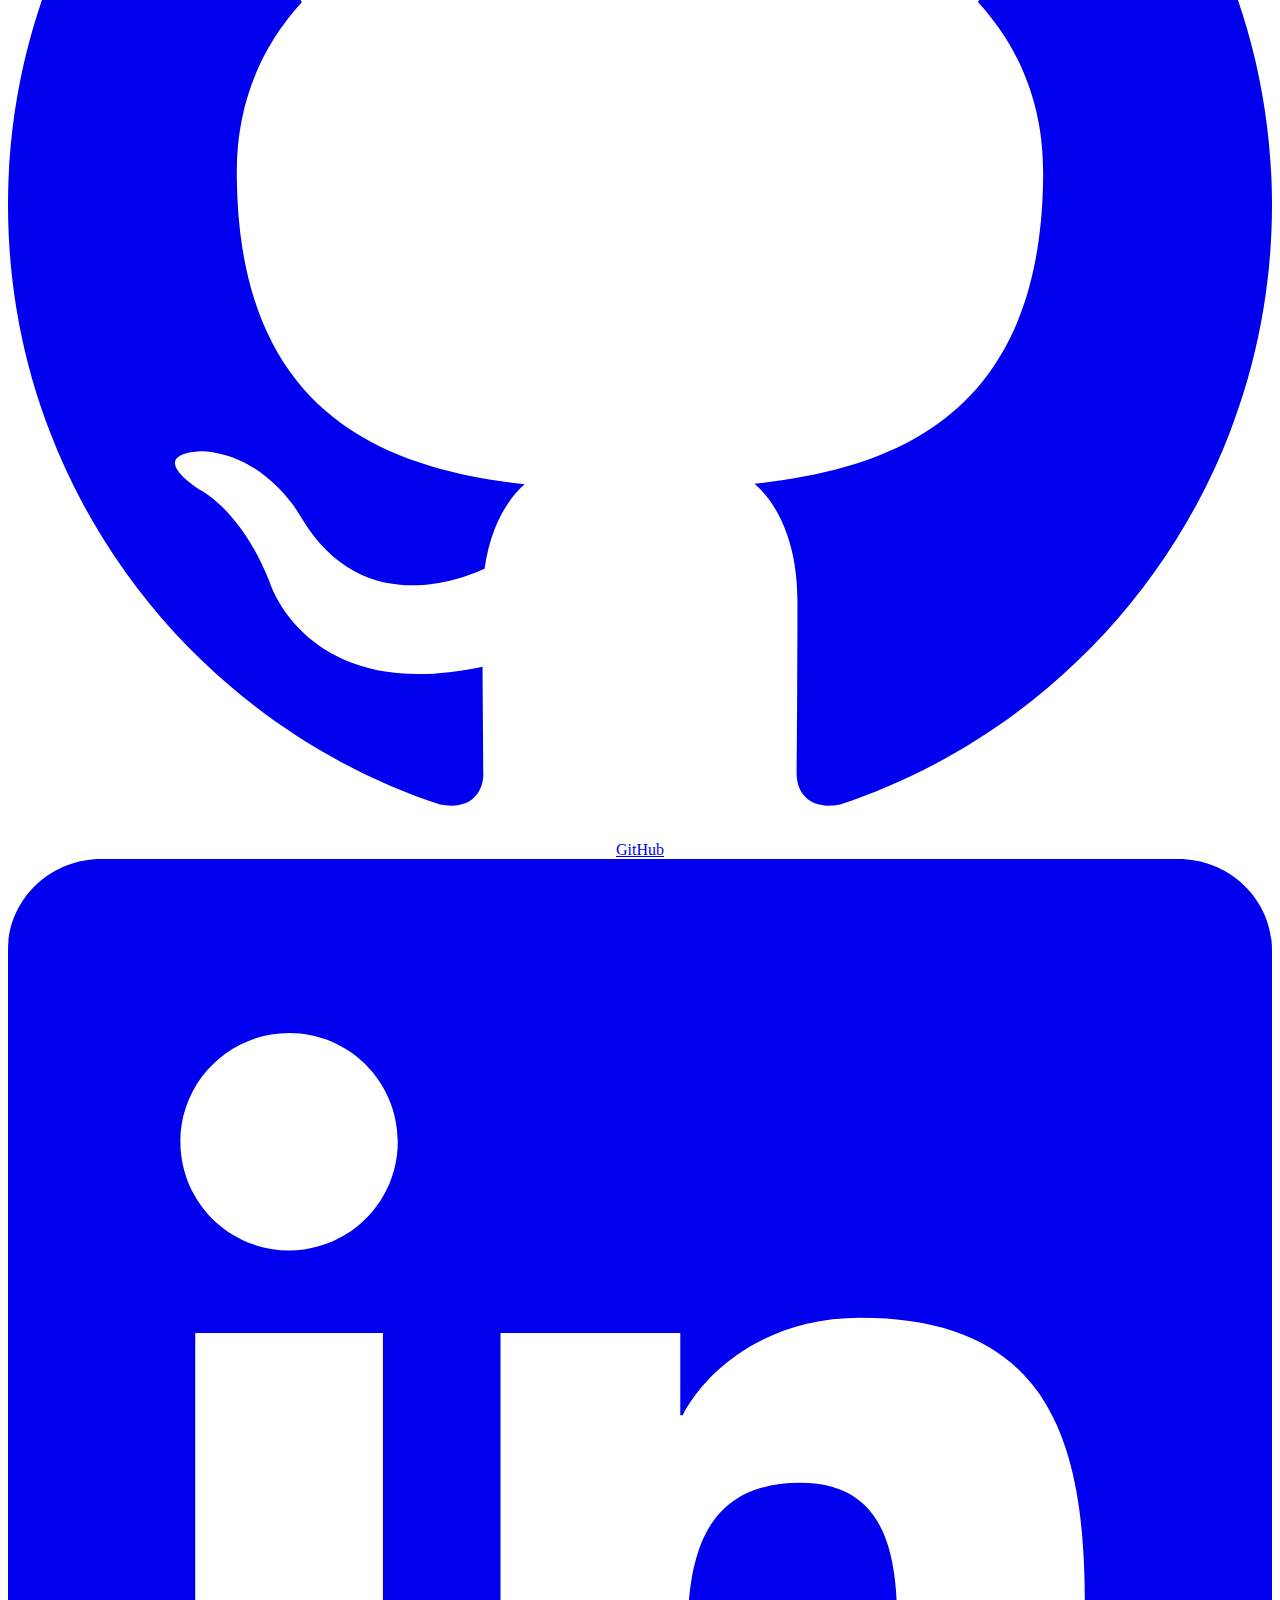
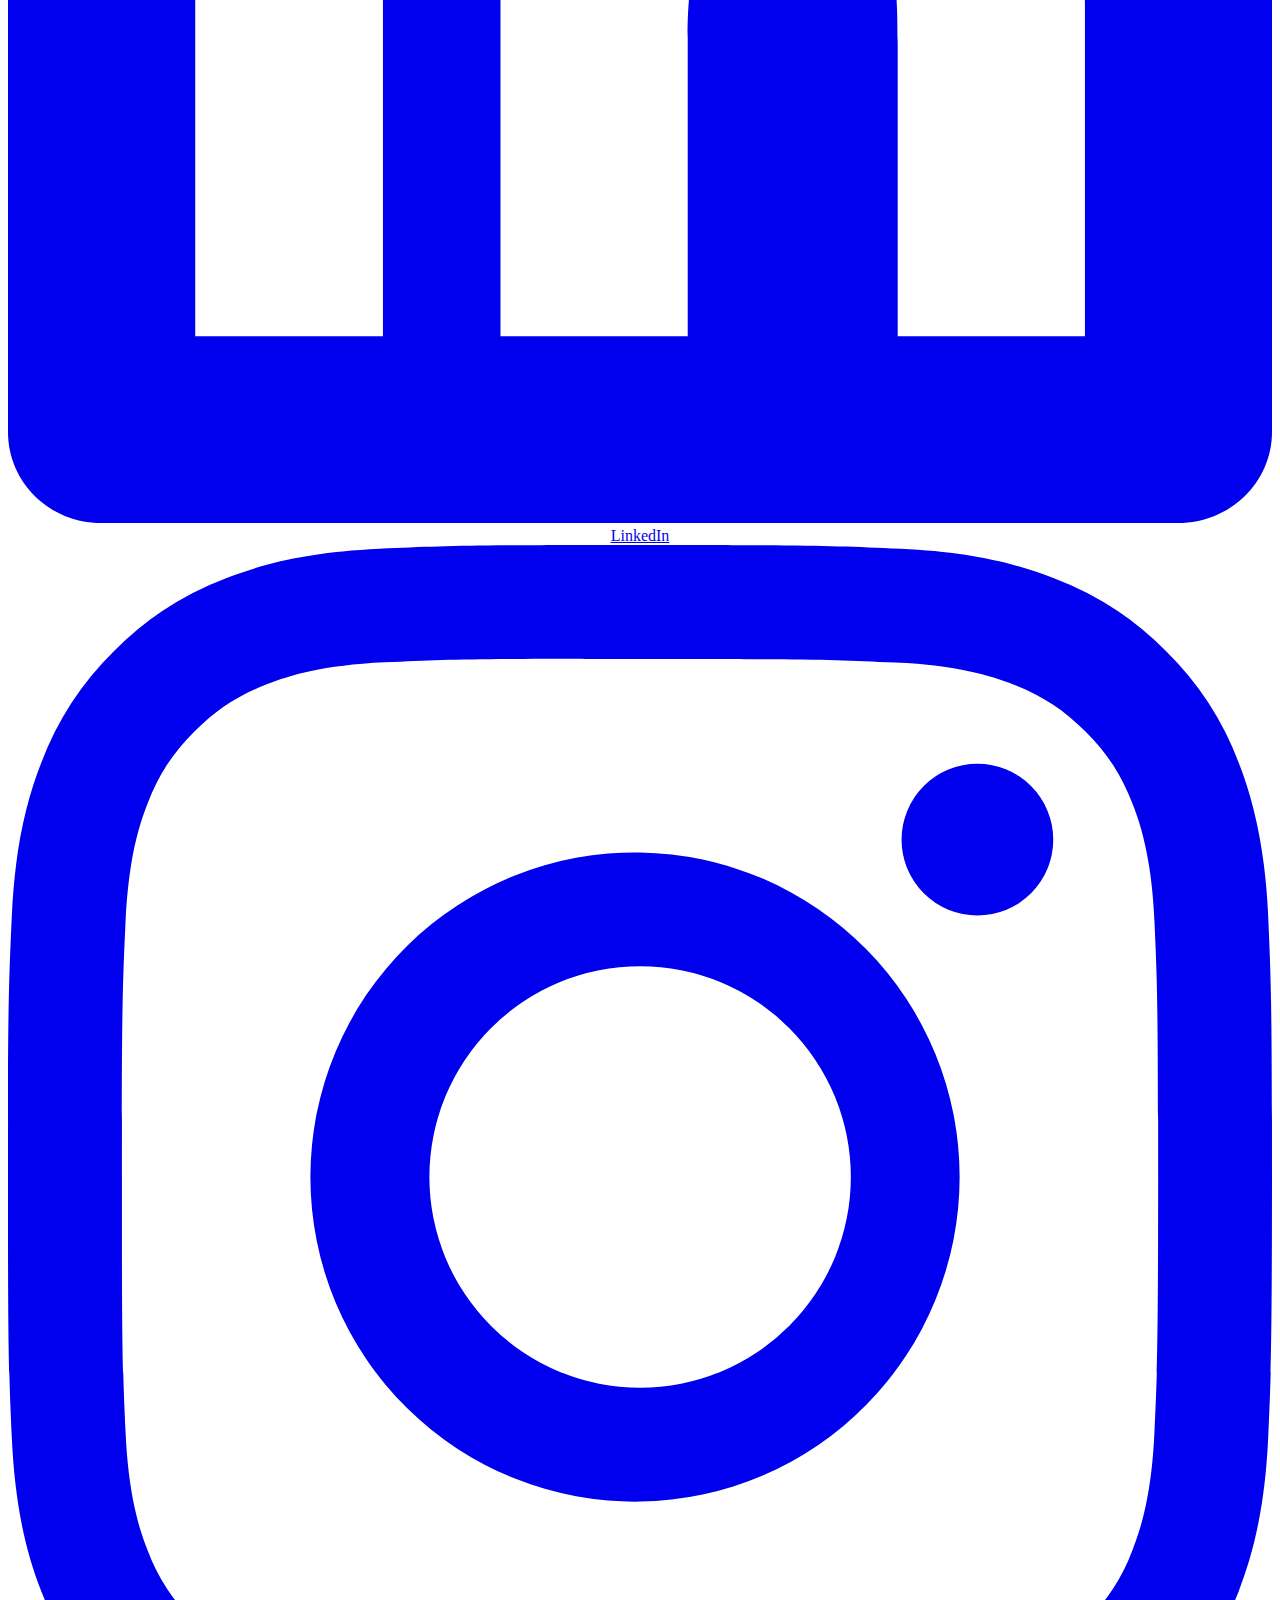
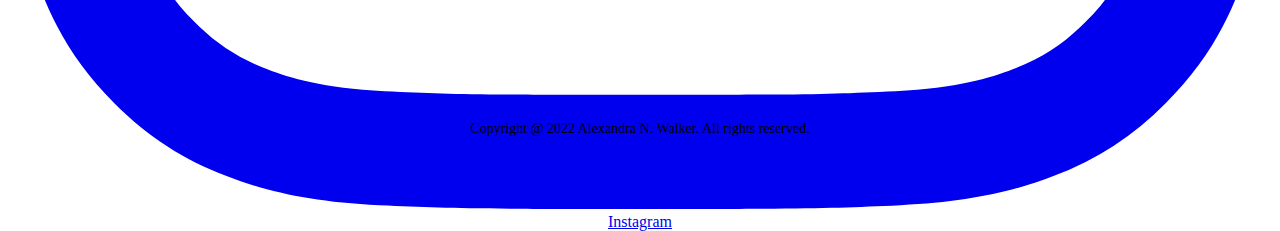
==== commit f4729743: "No home page" ====
--- a/About.html
+++ b/About.html
@@ -424,15 +424,17 @@
 
 	<script src="https://unpkg.com/@material-ui/core/umd/material-ui.production.min.js" crossorigin="anonymous"></script>
 </body>
-<p class="font_8" style="font-size:14px; line-height:normal; text-align:center; padding-top: 15em;">
-	<span style="font-family:wfont_54878b_5ceb846197c343a8b24bd1c843f562b1,wf_5ceb846197c343a8b24bd1c84,orig_acumin_pro;">
-		<span style="letter-spacing:normal;">
-			<span style="font-size:14px;">
-				<span class="color_15">Copyright @ 2022 Alexandra N. Walker. All rights reserved.
+	<div class="font_8" style="font-size:14px; line-height:normal; text-align:center; position: relative; top: 15em;">
+		<footer>
+			<span style="font-family:wfont_54878b_5ceb846197c343a8b24bd1c843f562b1,wf_5ceb846197c343a8b24bd1c84,orig_acumin_pro;">
+				<span style="letter-spacing:normal;">
+					<span style="font-size:14px;">
+						<span class="color_15">Copyright @ 2022 Alexandra N. Walker. All rights reserved.
+						</span>
+					</span>
 				</span>
 			</span>
-		</span>
-	</span>
-</p>
+		</footer>
+	</div>
 </path></center>
 </html>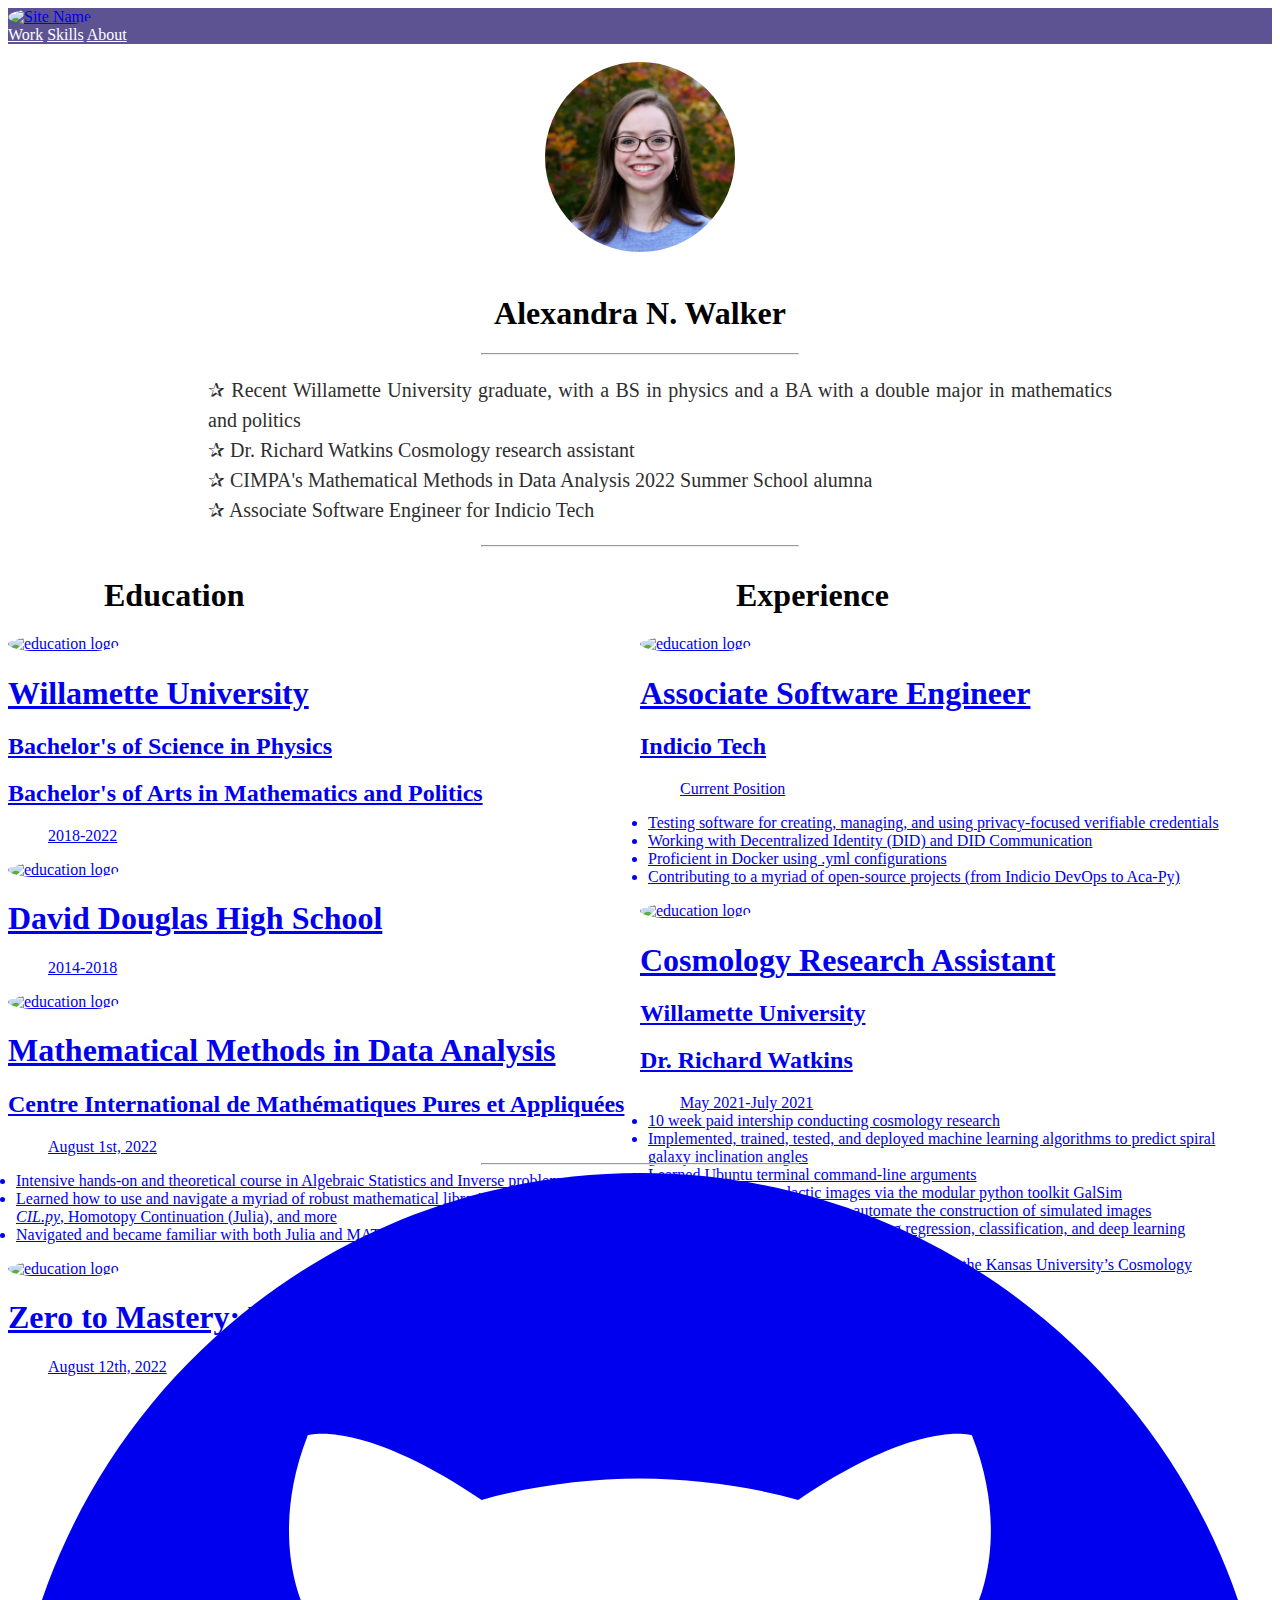
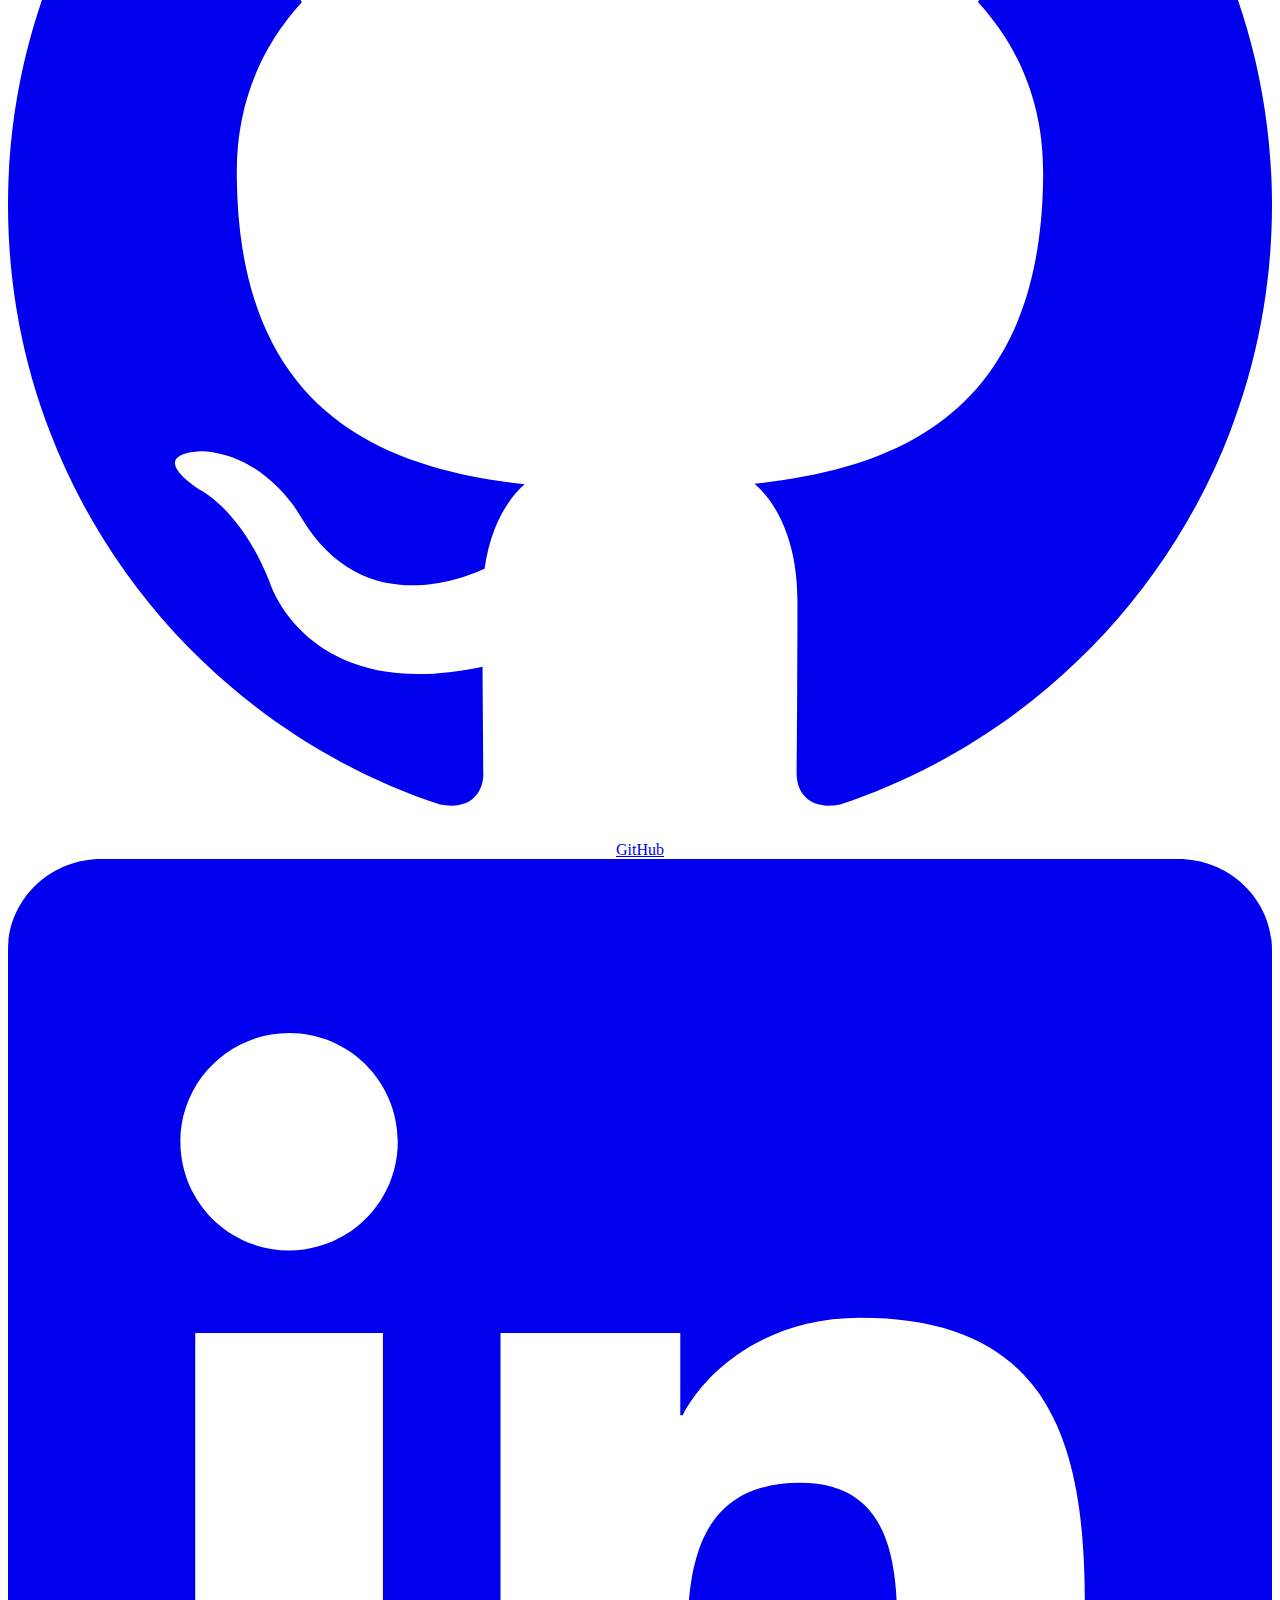
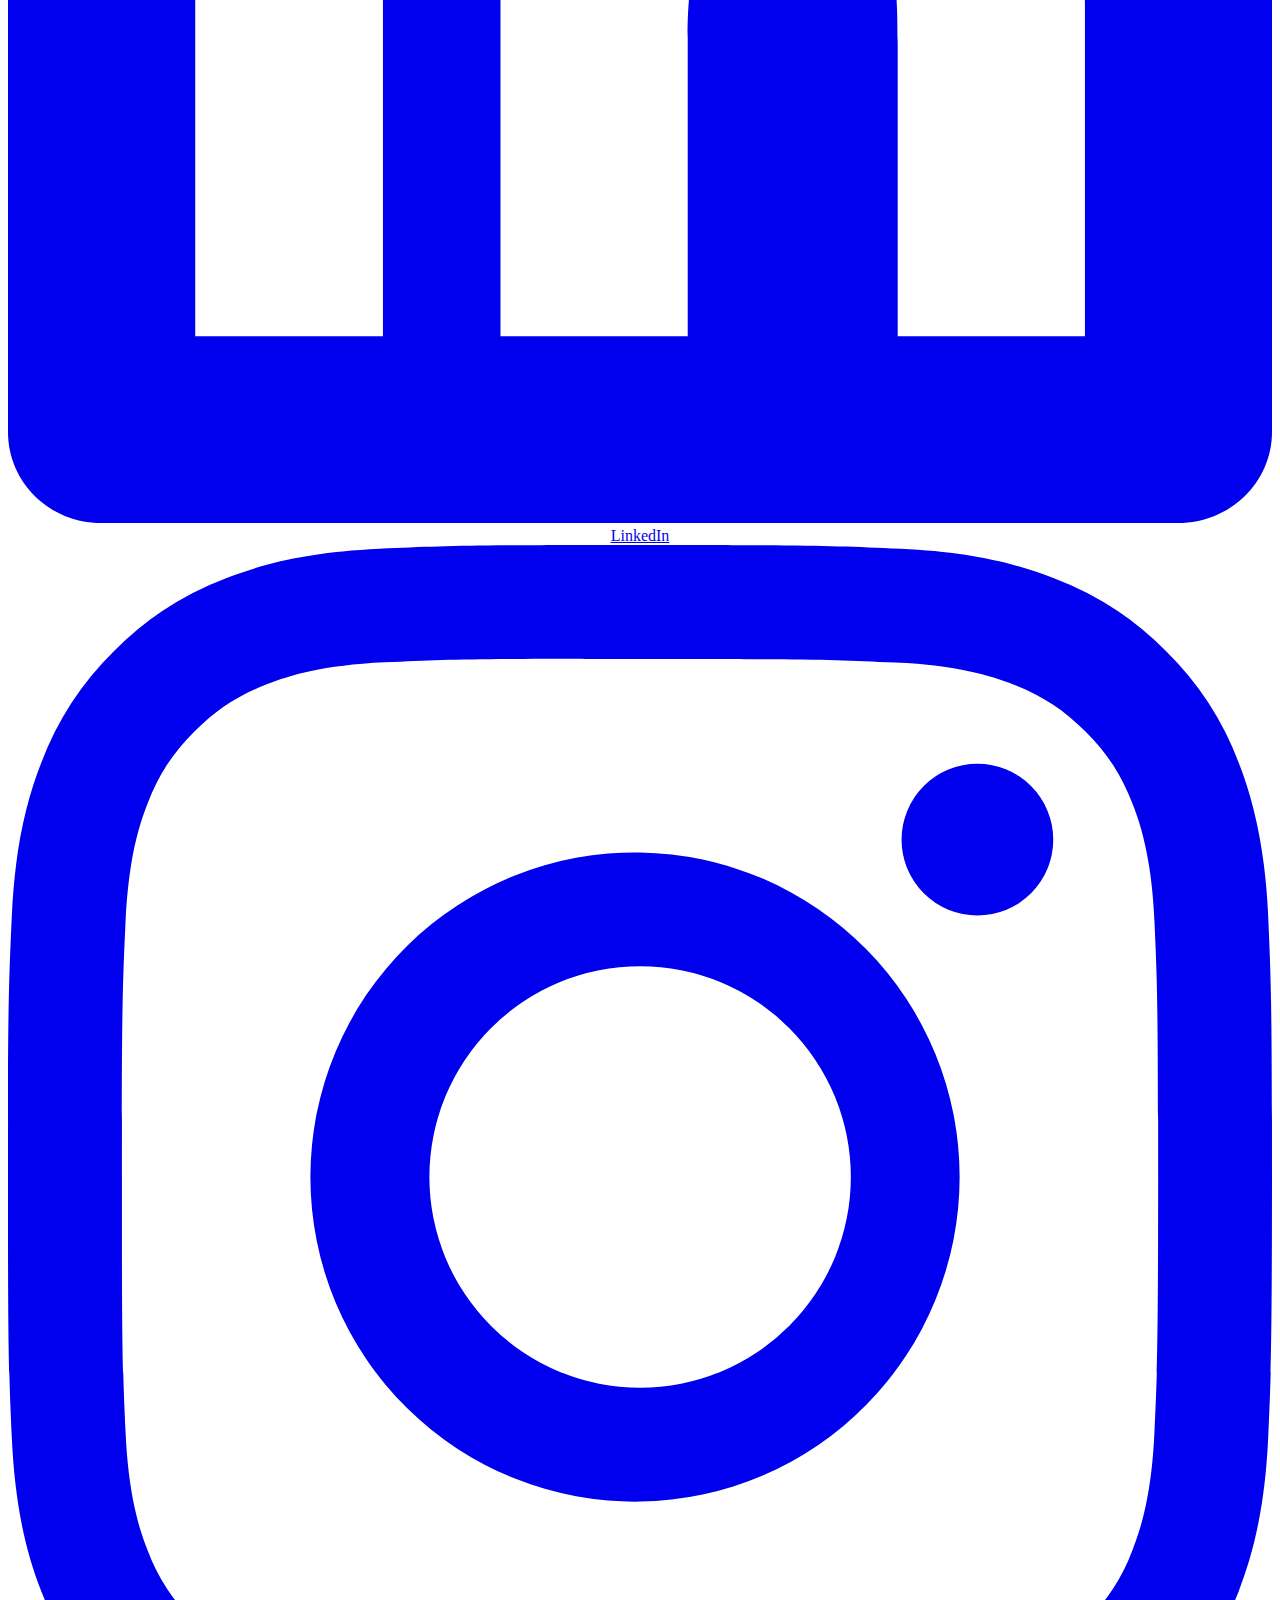
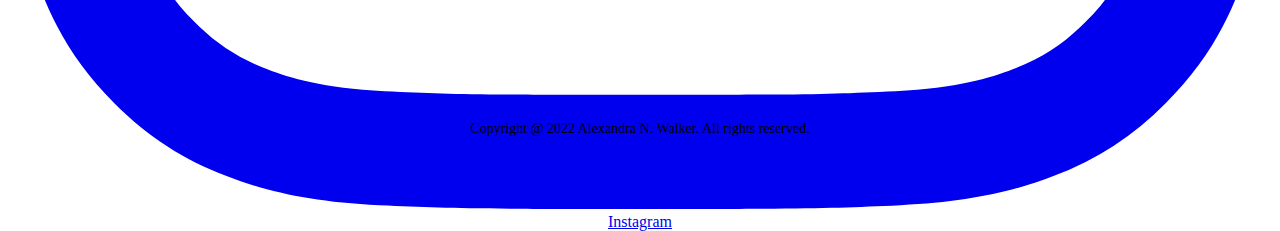
==== commit 1da44189: "Minor Additions" ====
--- a/About.html
+++ b/About.html
@@ -195,8 +195,9 @@
 		 												<dl class="mt2 f6"><dd class="ml0">Current Position</dd></dl>
 		 												<ul class="f6 fw4 mt2 mb0 black-60"  style="position:relative; left: -2em;">
 		 													<li> Testing software for creating, managing, and using privacy-focused verifiable credentials </li>
-		 													<li> Learned about Decentralized Identity (DID) and DID Communication </li>
-		 													<li> Became proficient in Docker using .yml configurations </li>
+		 													<li> Working with Decentralized Identity (DID) and DID Communication </li>
+		 													<li> Proficient in Docker using .yml configurations </li>
+		 													<li> Contributing to a myriad of open-source projects (from Indicio DevOps to Aca-Py) </li>
 		 												</ul>
 		 											</div>
 		 										</a>
